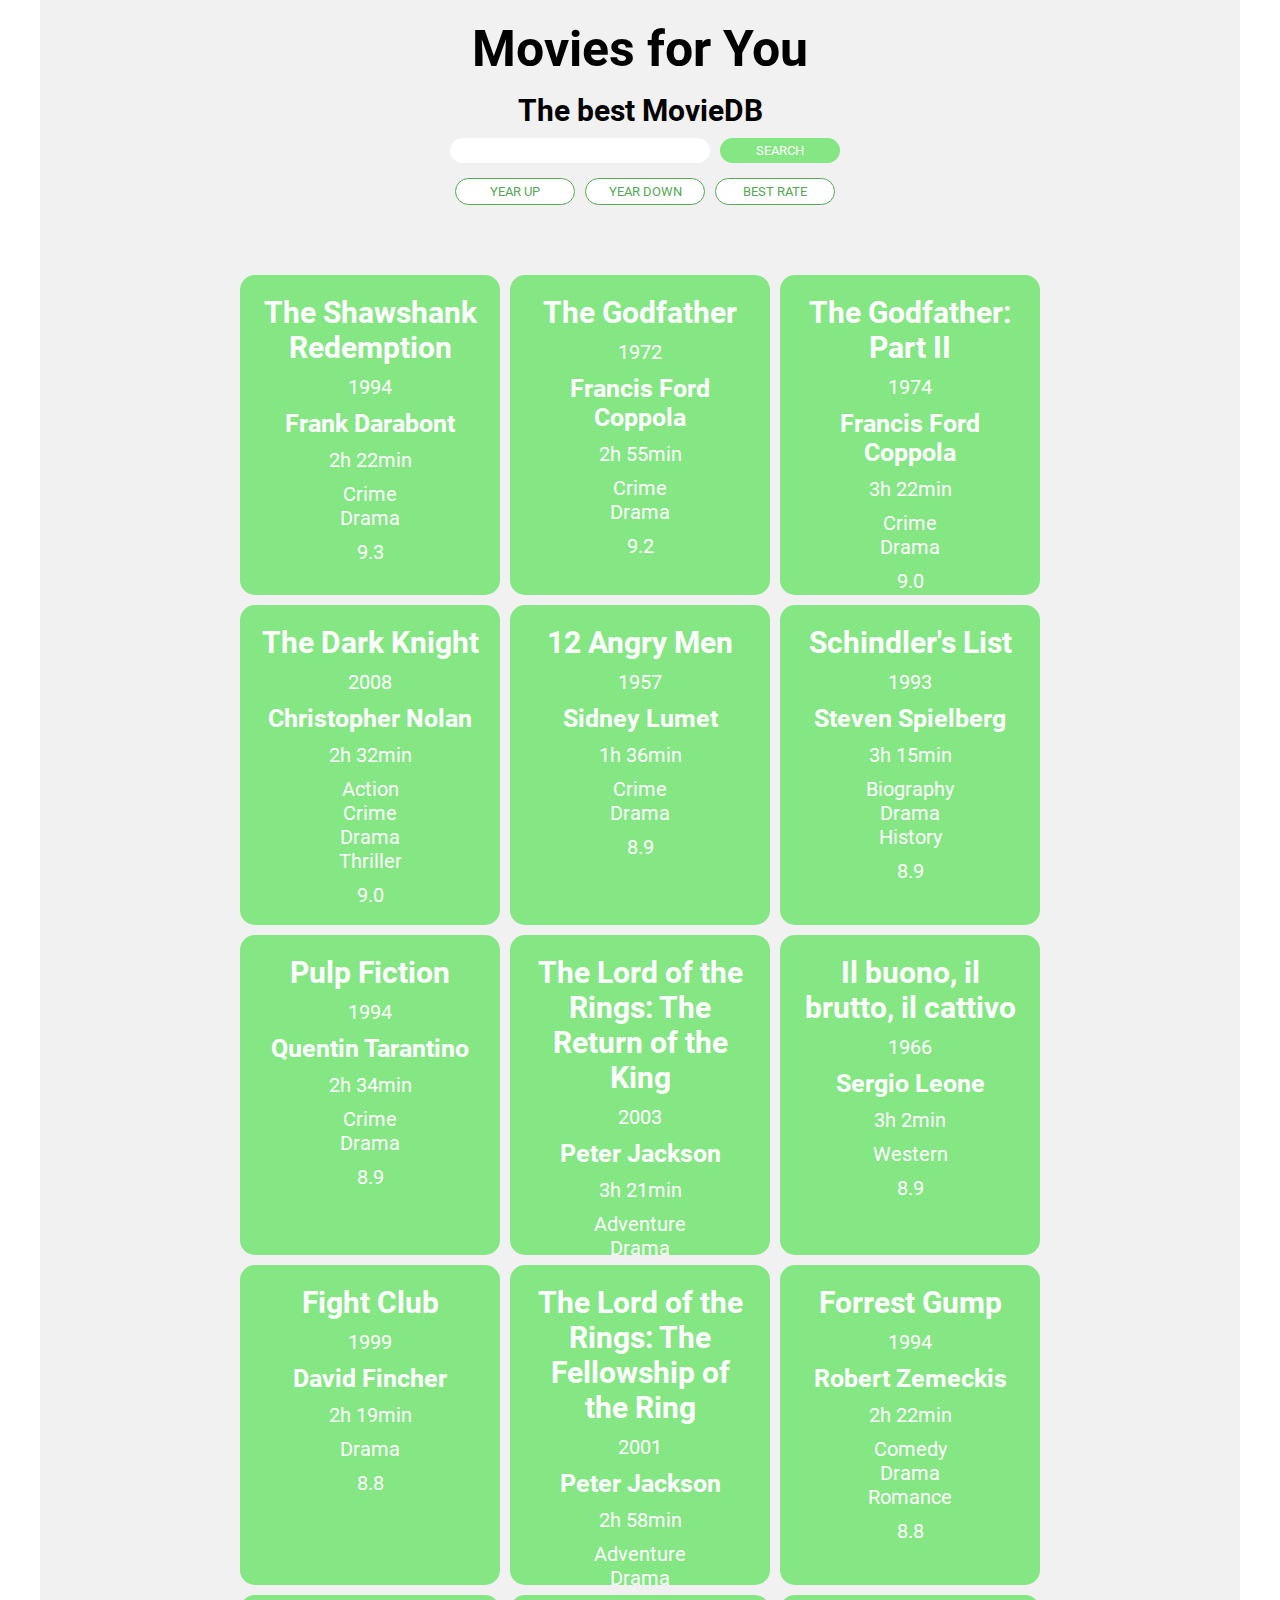
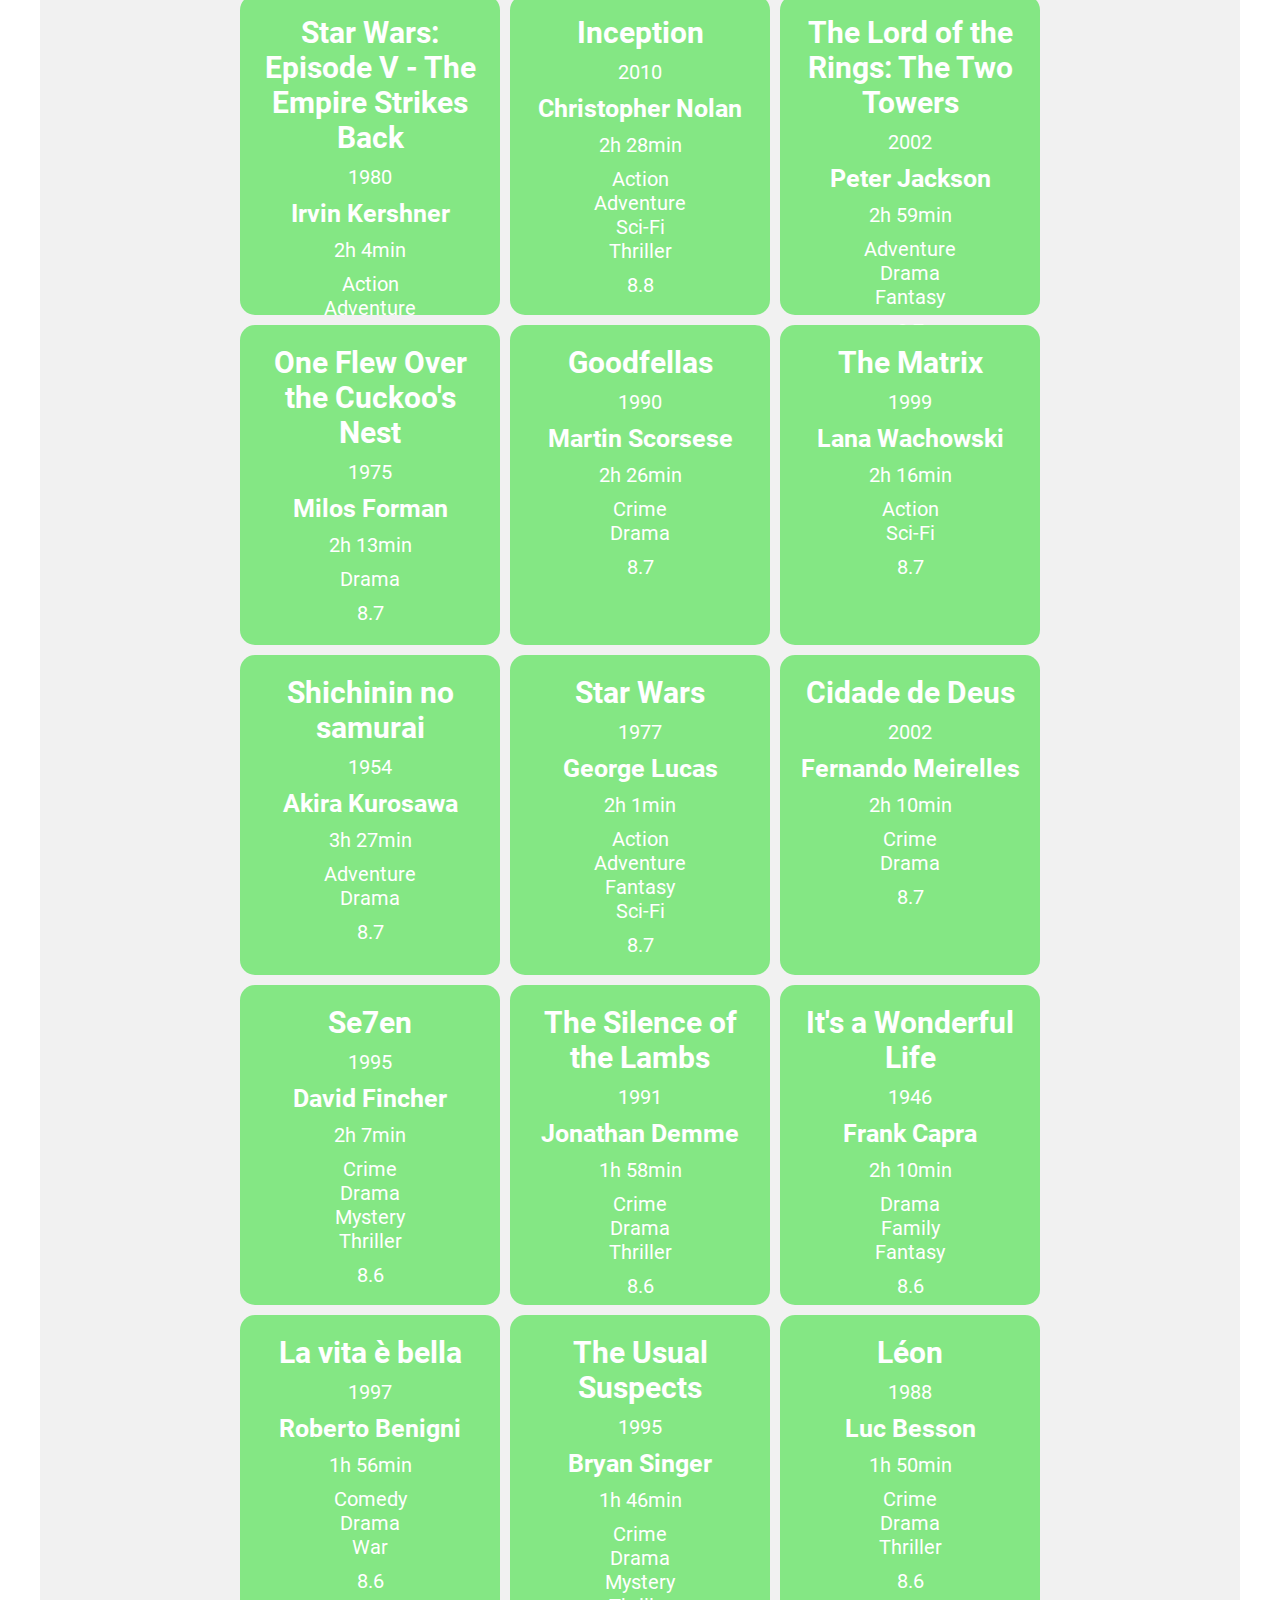
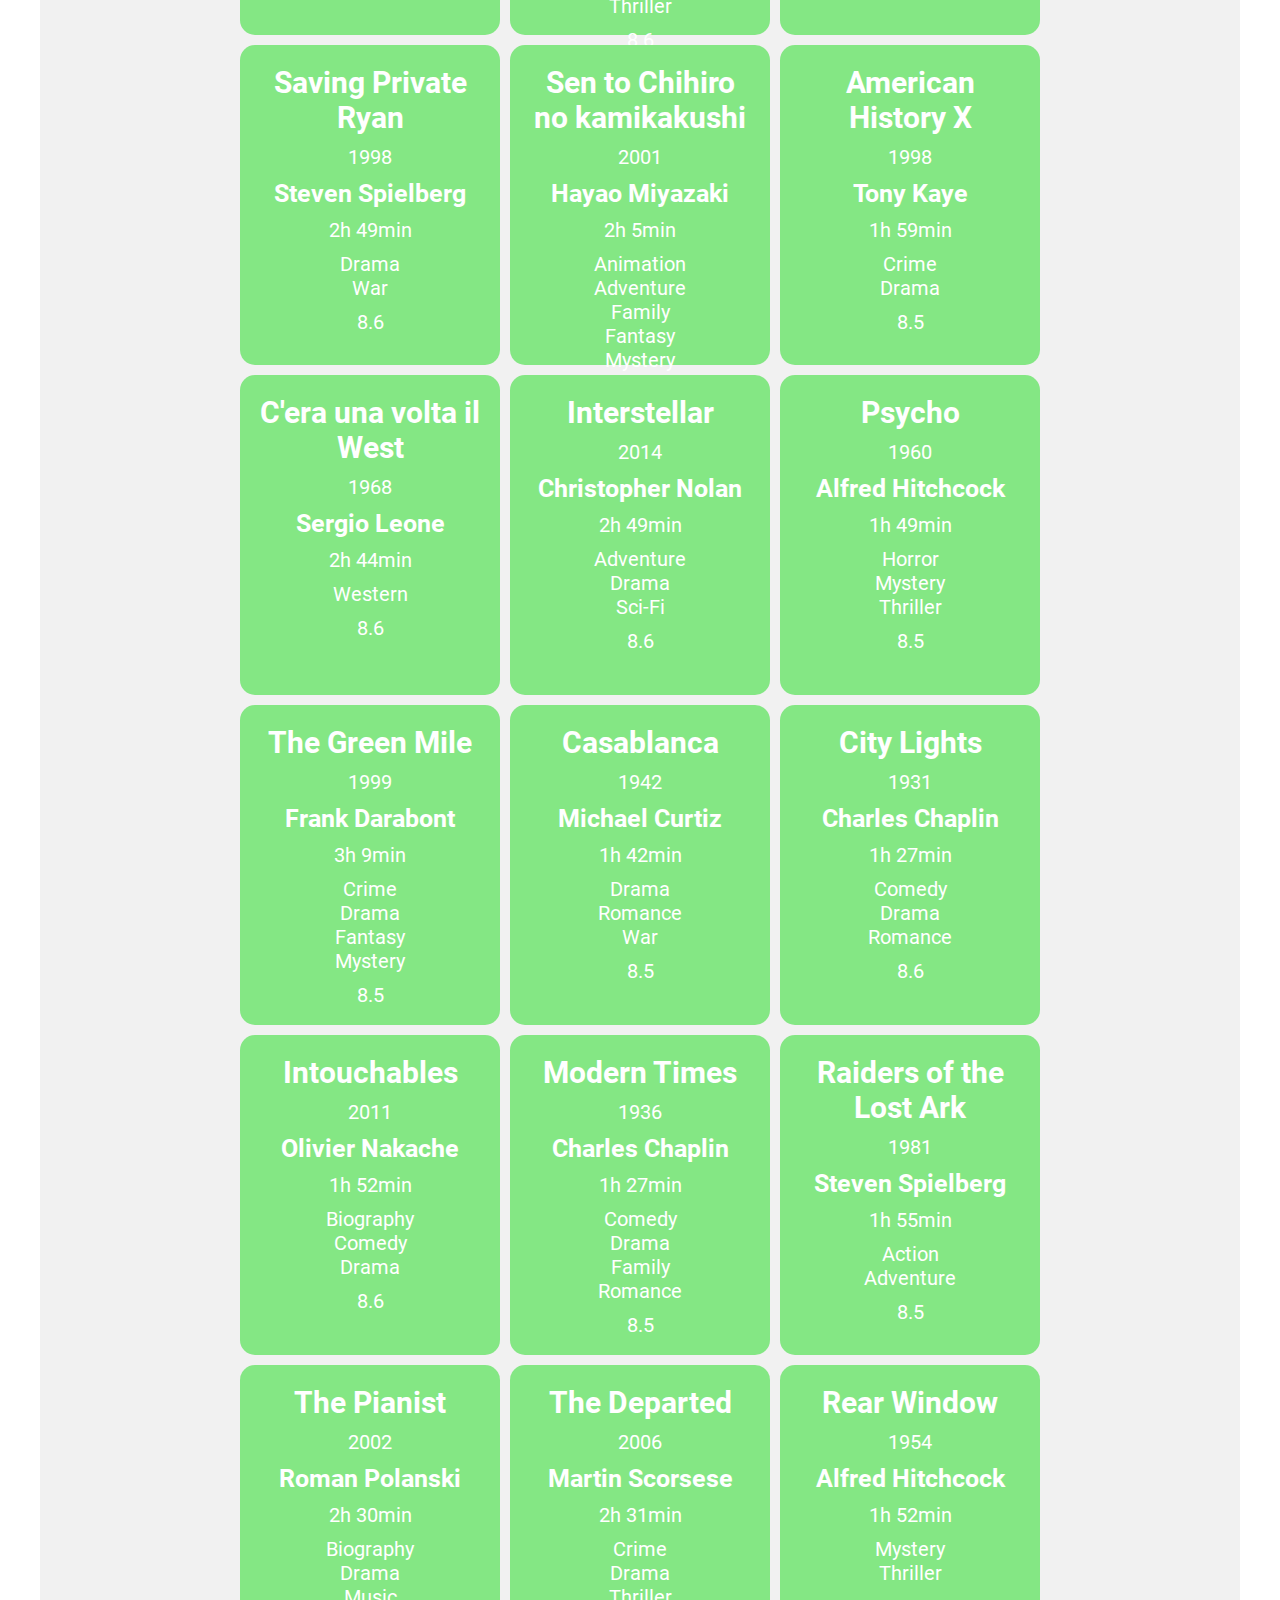
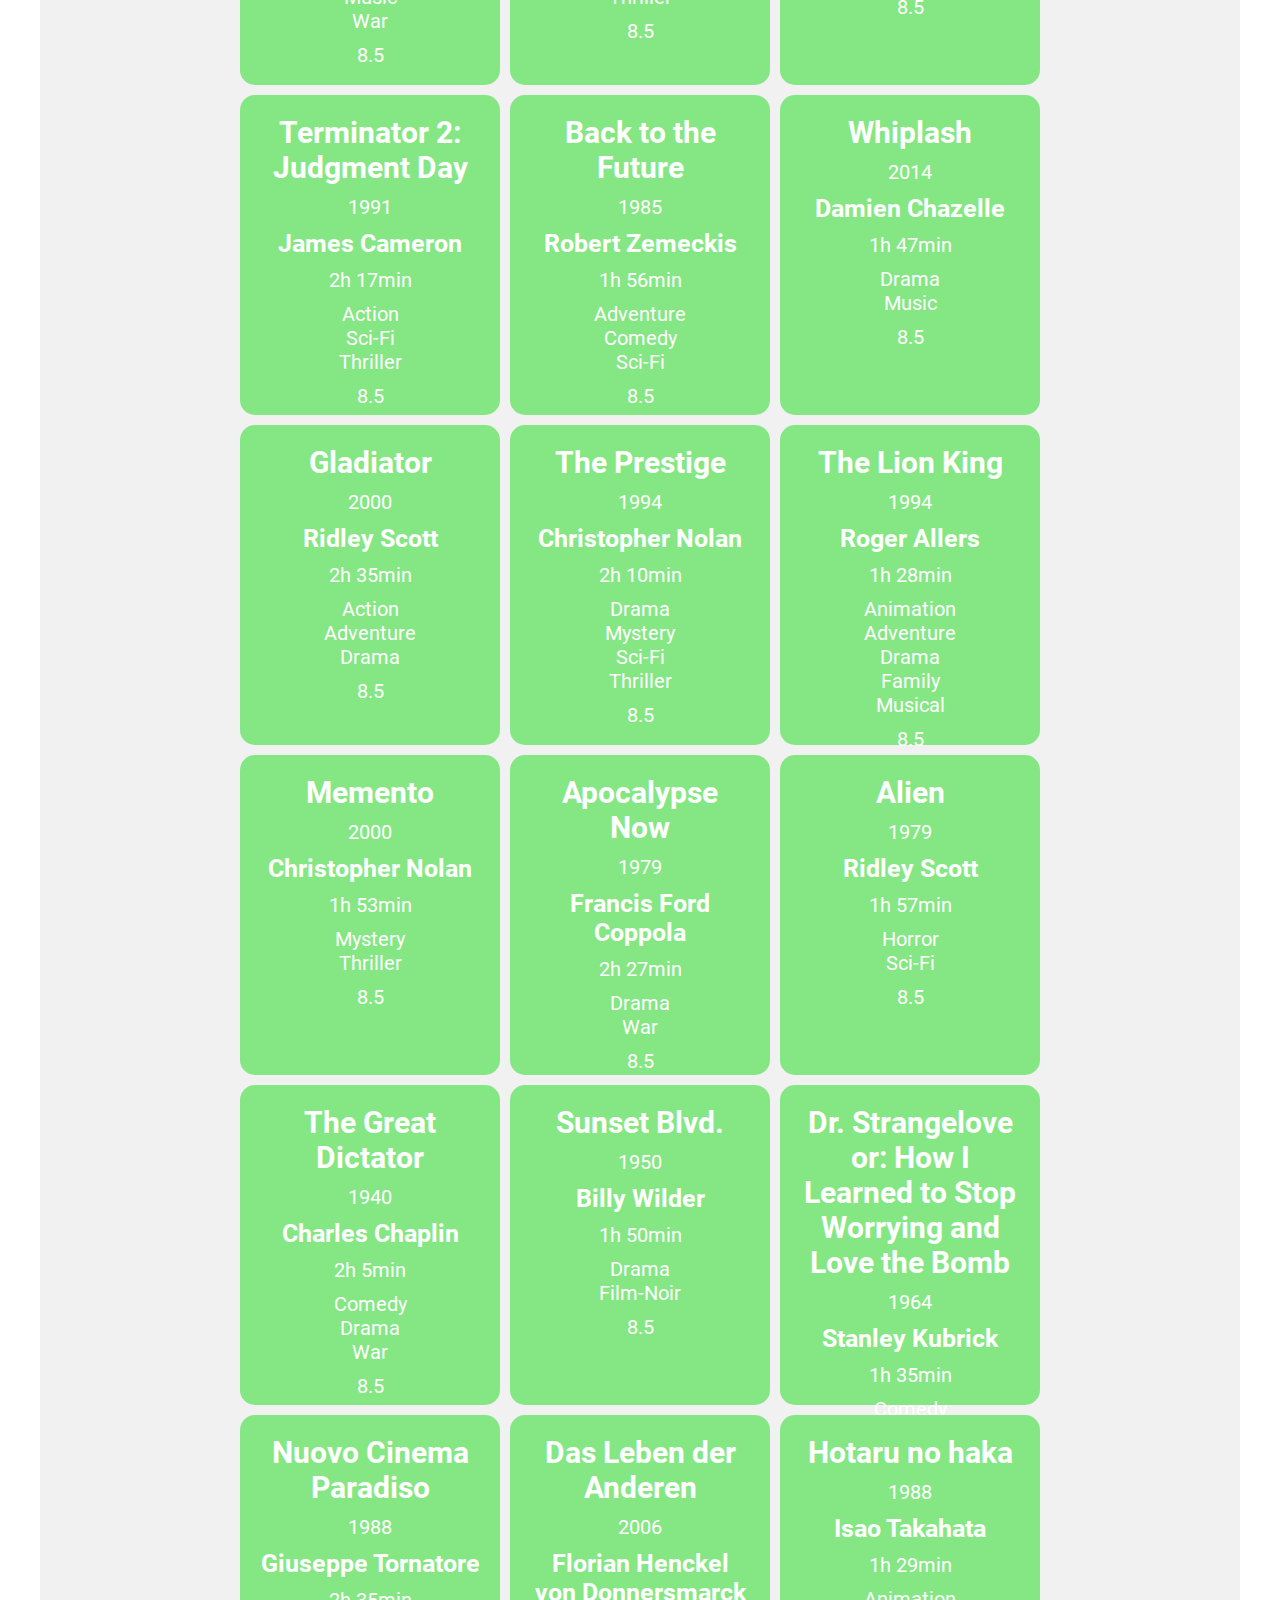
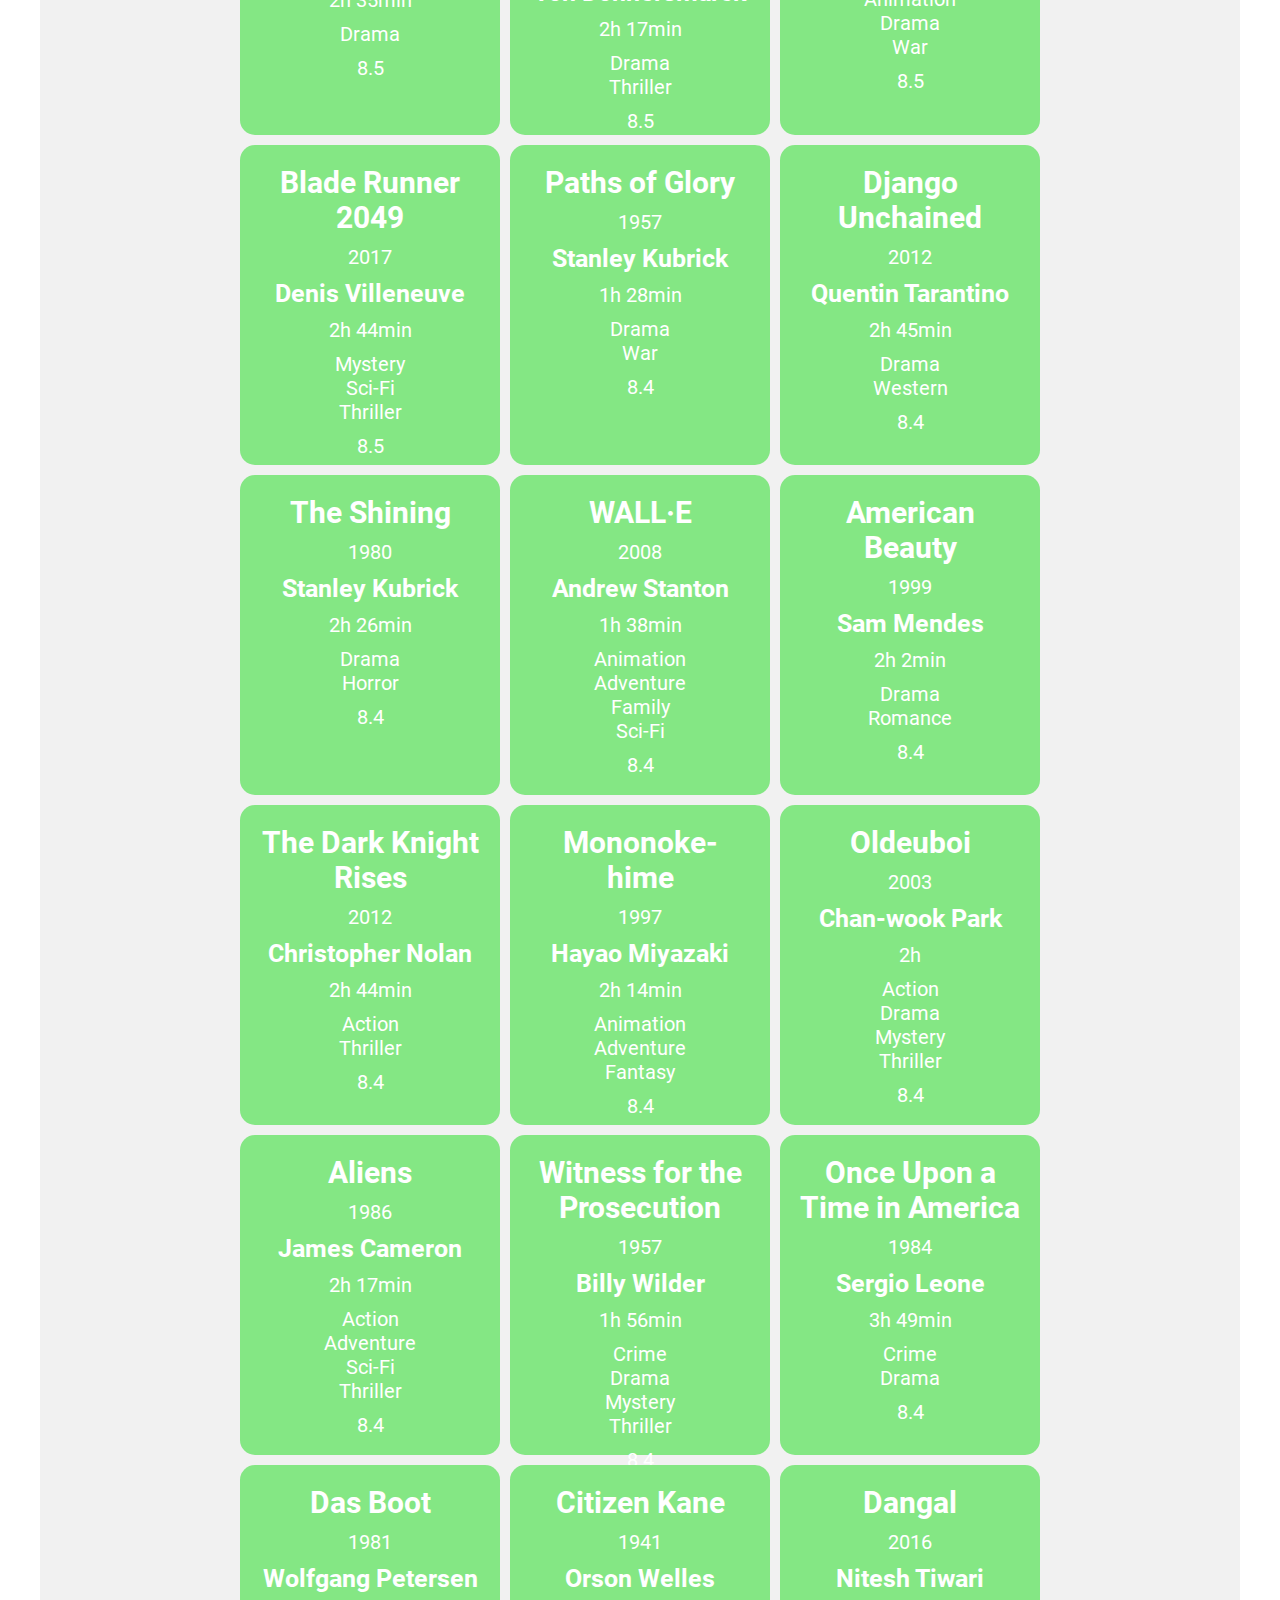
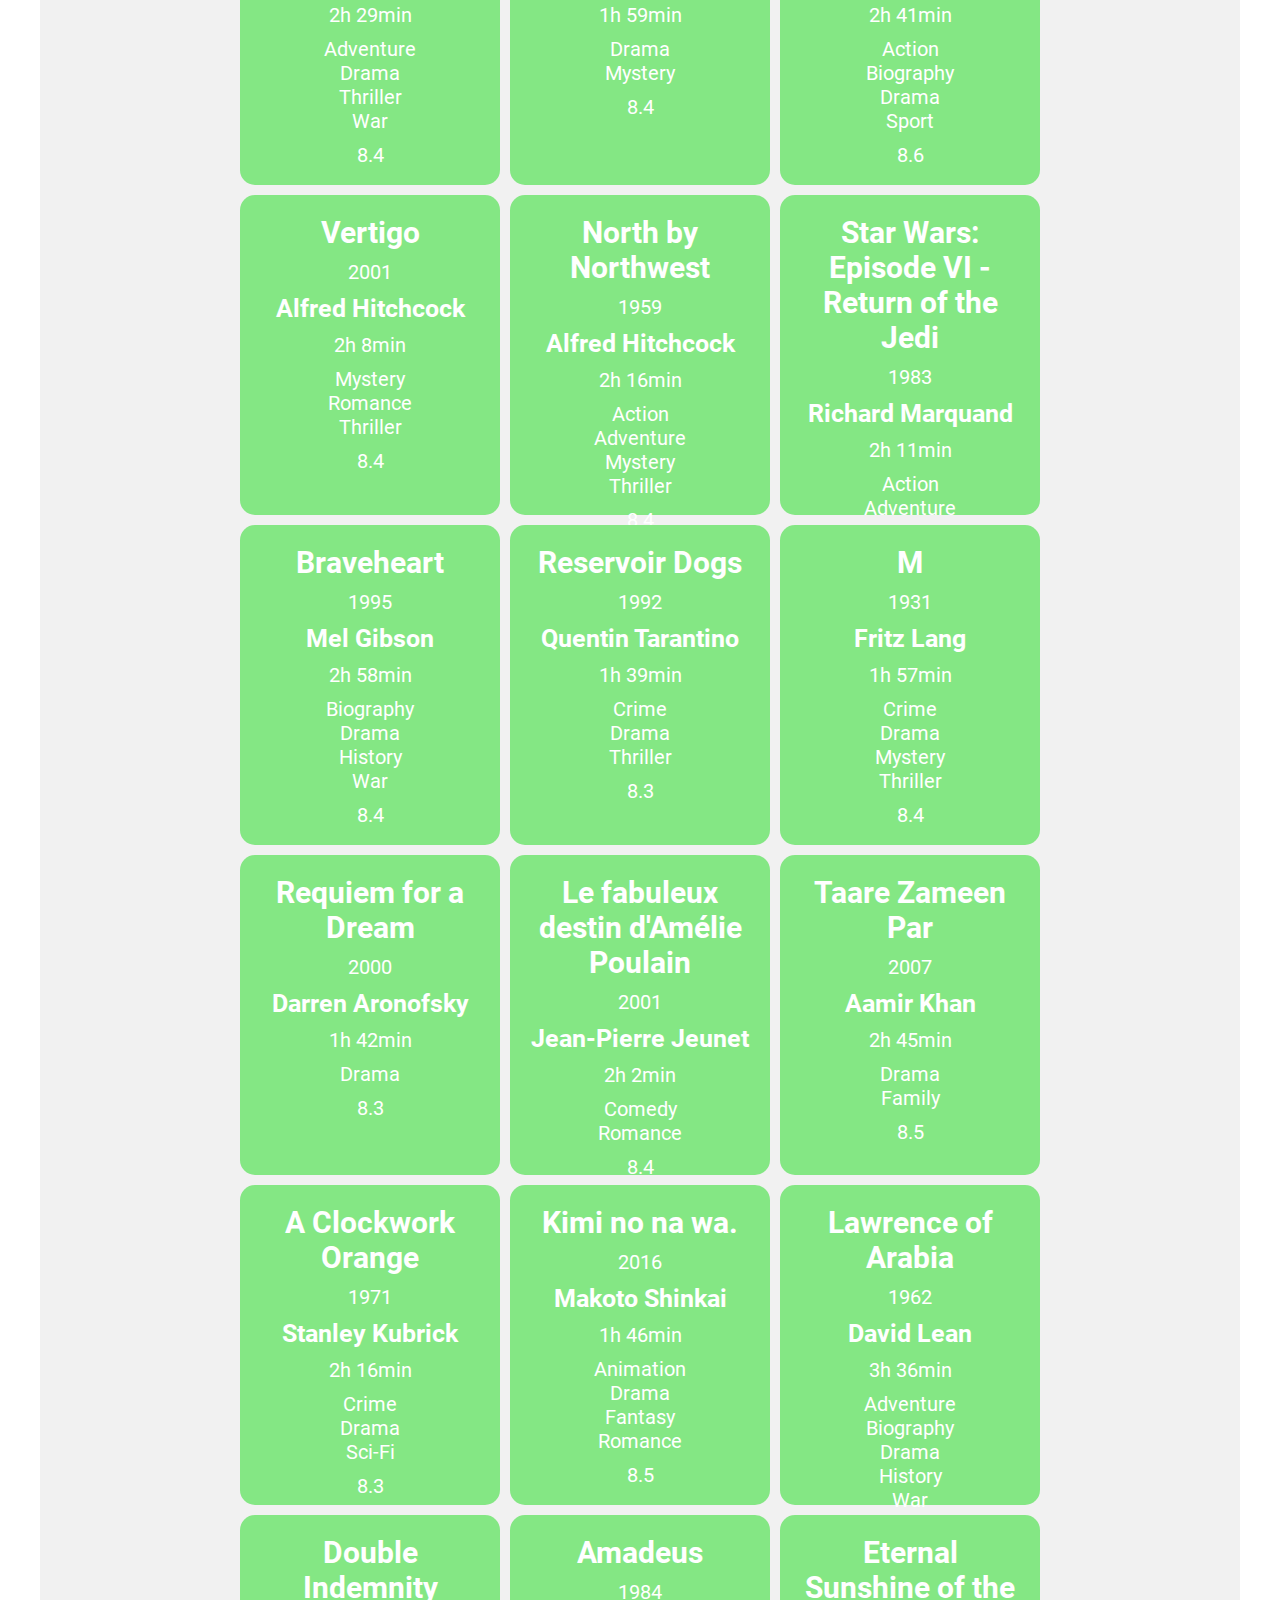
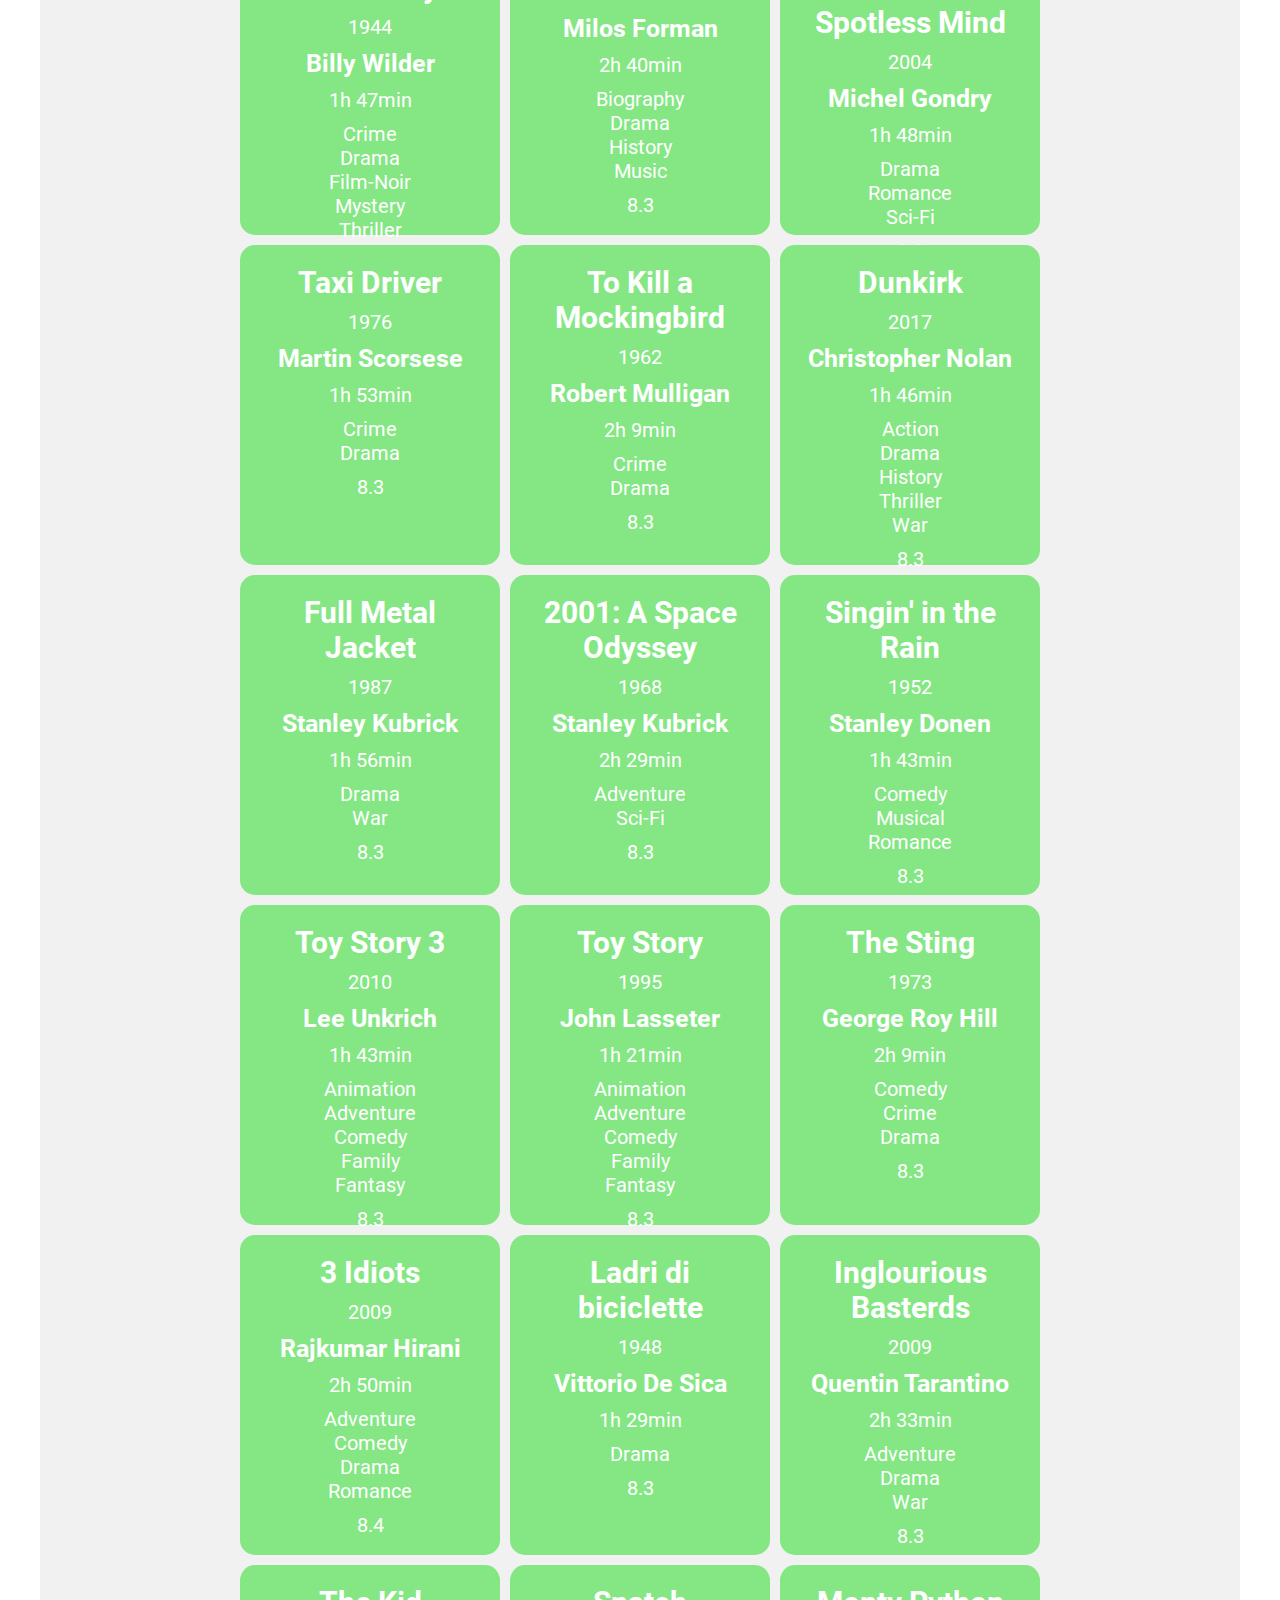
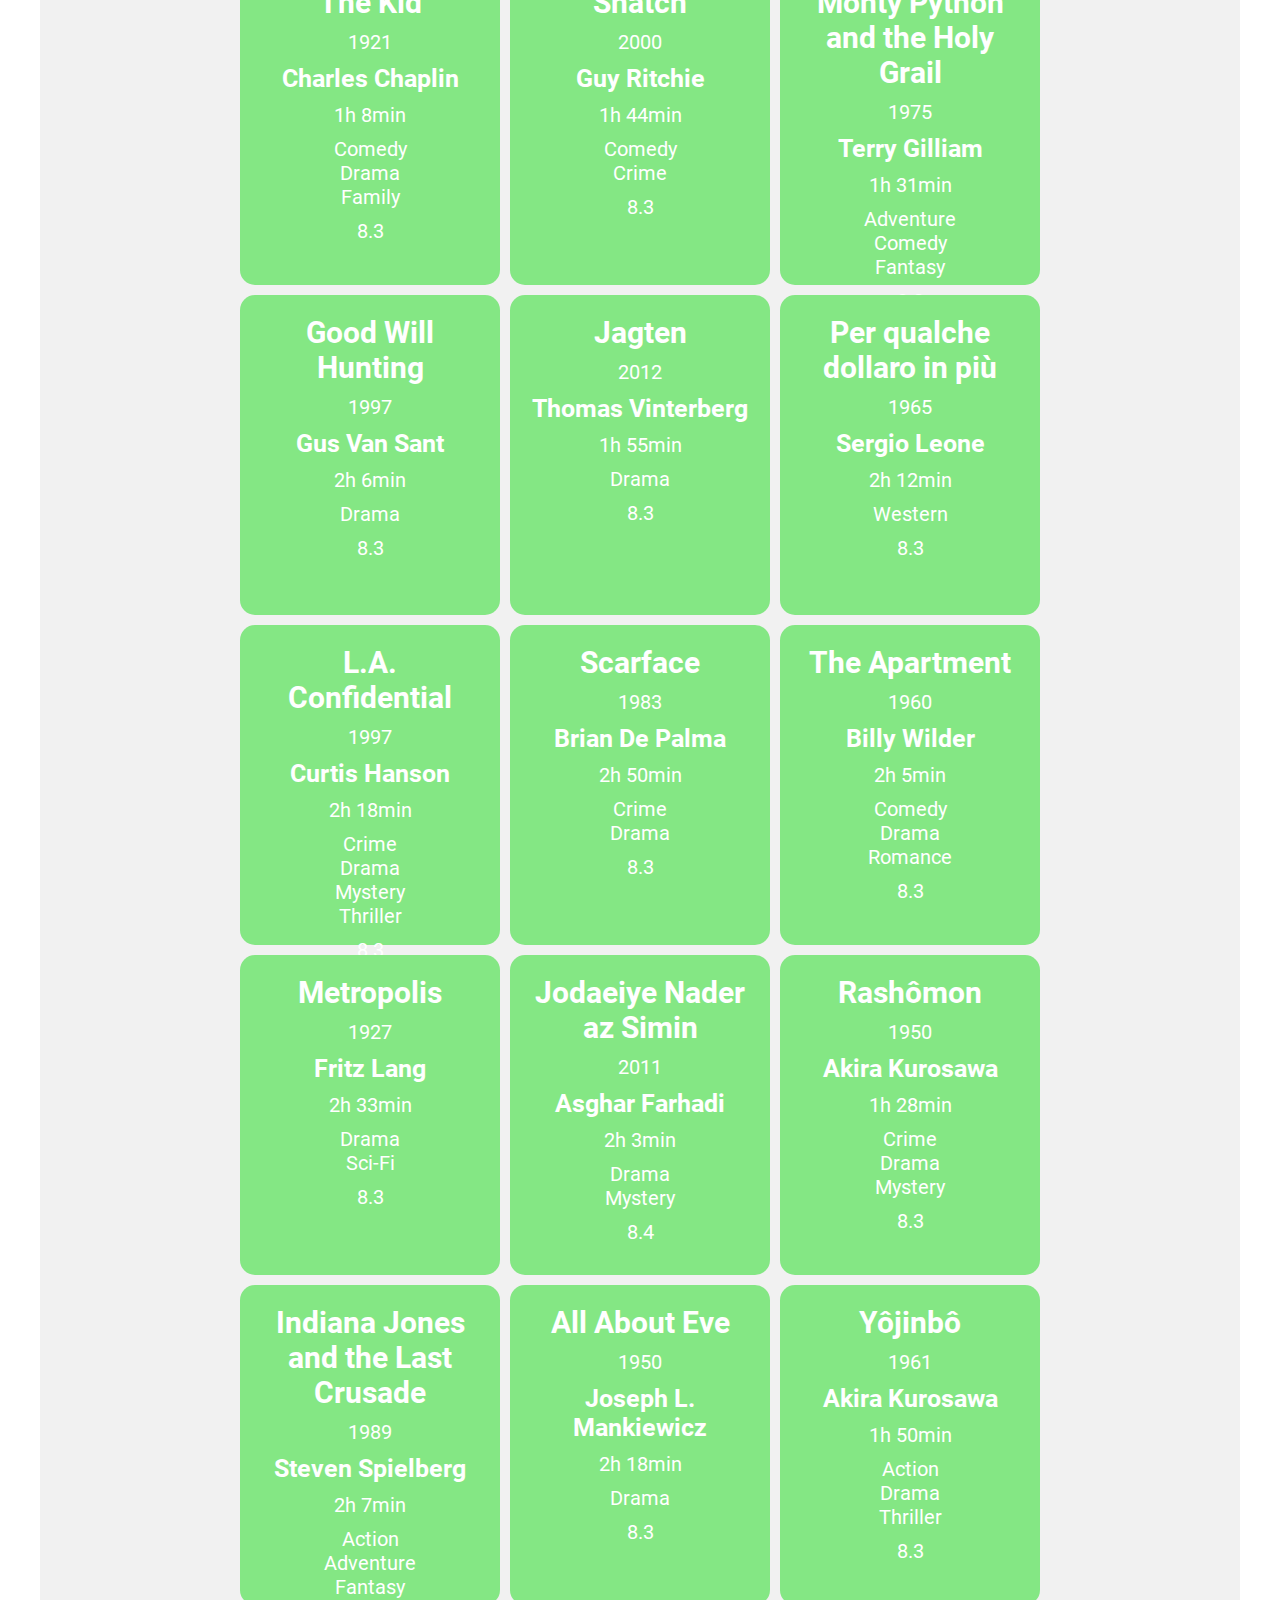
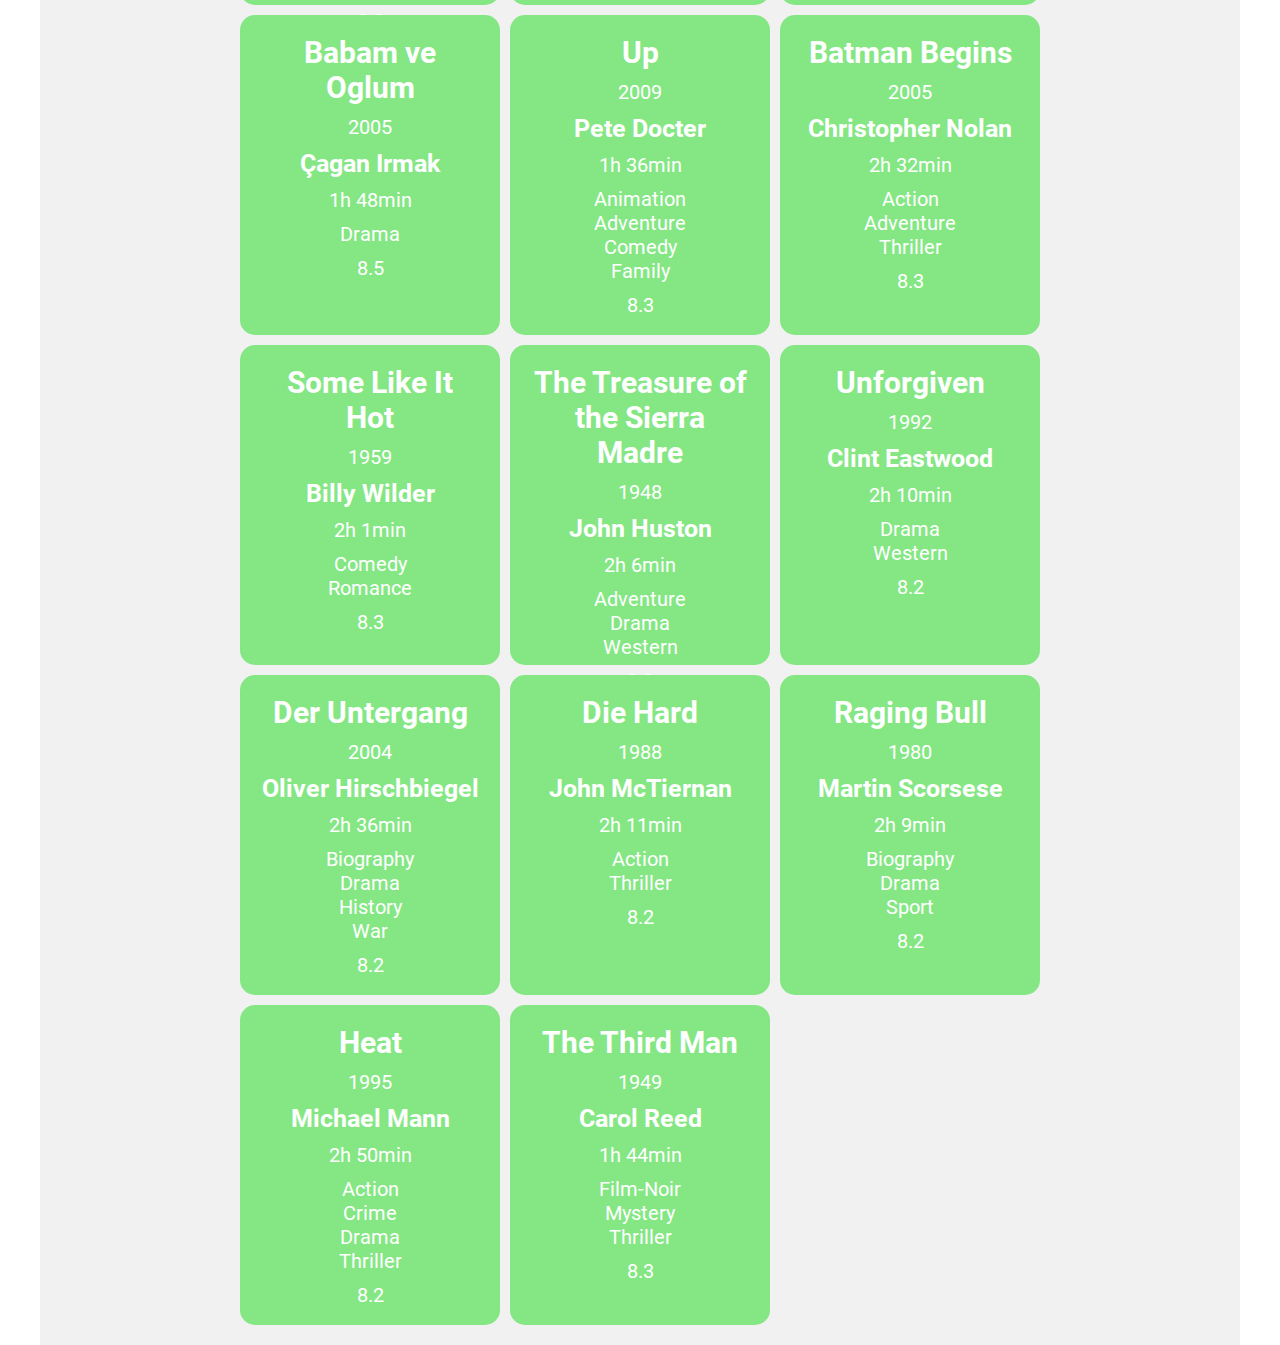
==== index.html @ 8c1fea6c "first push" ====
<!DOCTYPE html>
<html lang="en">
  <head>
    <meta charset="UTF-8" />
    <meta name="viewport" content="width=device-width, initial-scale=1.0" />
    <title>SuperCode Project "Movies for you"</title>
    <link rel="stylesheet" href="./assets/css/style.css" />
  </head>
  <body>
    <section class="wrapper">
      <header>
        <h1>Movies for You</h1>
        <h2>The best MovieDB</h2>

        <form onsubmit="search(event)">
          <div>
            <input type="text" />
            <input type="submit" value="Search" />
          </div>
          <div>
            <input type="button" id="year-up" value="Year Up" />
            <input type="button" id="year-down" value="Year Down" />
            <input type="button" id="best-rate" value="Best Rate" />
          </div>
        </form>
        <p></p>
      </header>
      <main>
        <article class="movie-container">
          <!-- <div></div>
          <div></div>
          <div></div>
          <div></div>
          <div></div>
          <div></div> -->
        </article>
      </main>
    </section>
    <script src="./assets/js/movies.js"></script>
    <script src="./assets/js/main.js"></script>
  </body>
</html>
---- assets/css/style.css ----
@font-face {
  font-family: RobotoReg;
  src: url(../font/Roboto-Regular.ttf);
}

@font-face {
  font-family: RobotoBold;
  src: url(../font/Roboto-Bold.ttf);
}

* {
  margin: 0;
  padding: 0;
  box-sizing: border-box;
}

html {
  font-size: 62.5%;
}

.wrapper {
  max-width: 1200px;
  width: 100vw;
  margin: 0 auto;
  background-color: rgb(241, 241, 241);
}

header {
  display: flex;
  flex-direction: column;
  justify-content: center;
  align-items: center;
}

img {
  max-width: 100%;
}

h1 {
  font-size: clamp(3rem, 4vw, 5rem);
  margin-top: 20px;
  margin-bottom: 15px;
  font-family: RobotoBold;
}

h2 {
  font-size: clamp(2.5rem, 2.5vw, 3rem);
  margin-bottom: 10px;
  font-family: RobotoBold;
}

h3 {
  font-size: clamp(2rem, 2vw, 2.5rem);
  margin-bottom: 10px;
  font-family: RobotoBold;
}

p,
a {
  font-size: clamp(2rem, 2vw, 2rem);
  margin-bottom: 10px;
  font-family: RobotoReg;
}

a {
  text-decoration: none;
}

input {
  margin-bottom: 15px;
  margin-left: 10px;
  font-family: RobotoReg;
}

/* ! Styling für Formular */
form div {
  display: flex;
  justify-content: center;
  align-items: center;
}

input[type="text"] {
  border: none;
  border-radius: 15px;
  width: 260px;
  padding: 5px 10px;
}

input[type="submit"] {
  border: none;
  background-color: rgb(132, 231, 132);
  color: white;
  text-transform: uppercase;

  border-radius: 15px;
  width: 120px;
  padding: 5px;

  cursor: pointer;
}

input[type="button"] {
  color: rgb(85, 169, 85);
  background-color: white;
  border: 1px solid rgb(85, 169, 85);
  border-radius: 15px;
  width: 120px;
  padding: 5px;
  text-transform: uppercase;
  cursor: pointer;

  margin-bottom: 40px;
}

/* ! Styling für Movie-Boxen */

main {
  display: flex;
  flex-direction: column;
  justify-content: center;
  align-items: center;
}

.movie-container {
  display: grid;
  grid-template-columns: 1fr 1fr 1fr;
  gap: 10px;

  padding: 20px;
}

.movie-container div {
  height: 320px;
  max-width: 260px;
  padding: 20px;

  background-color: rgb(132, 231, 132);
  color: white;
  border-radius: 15px;

  text-align: center;
}
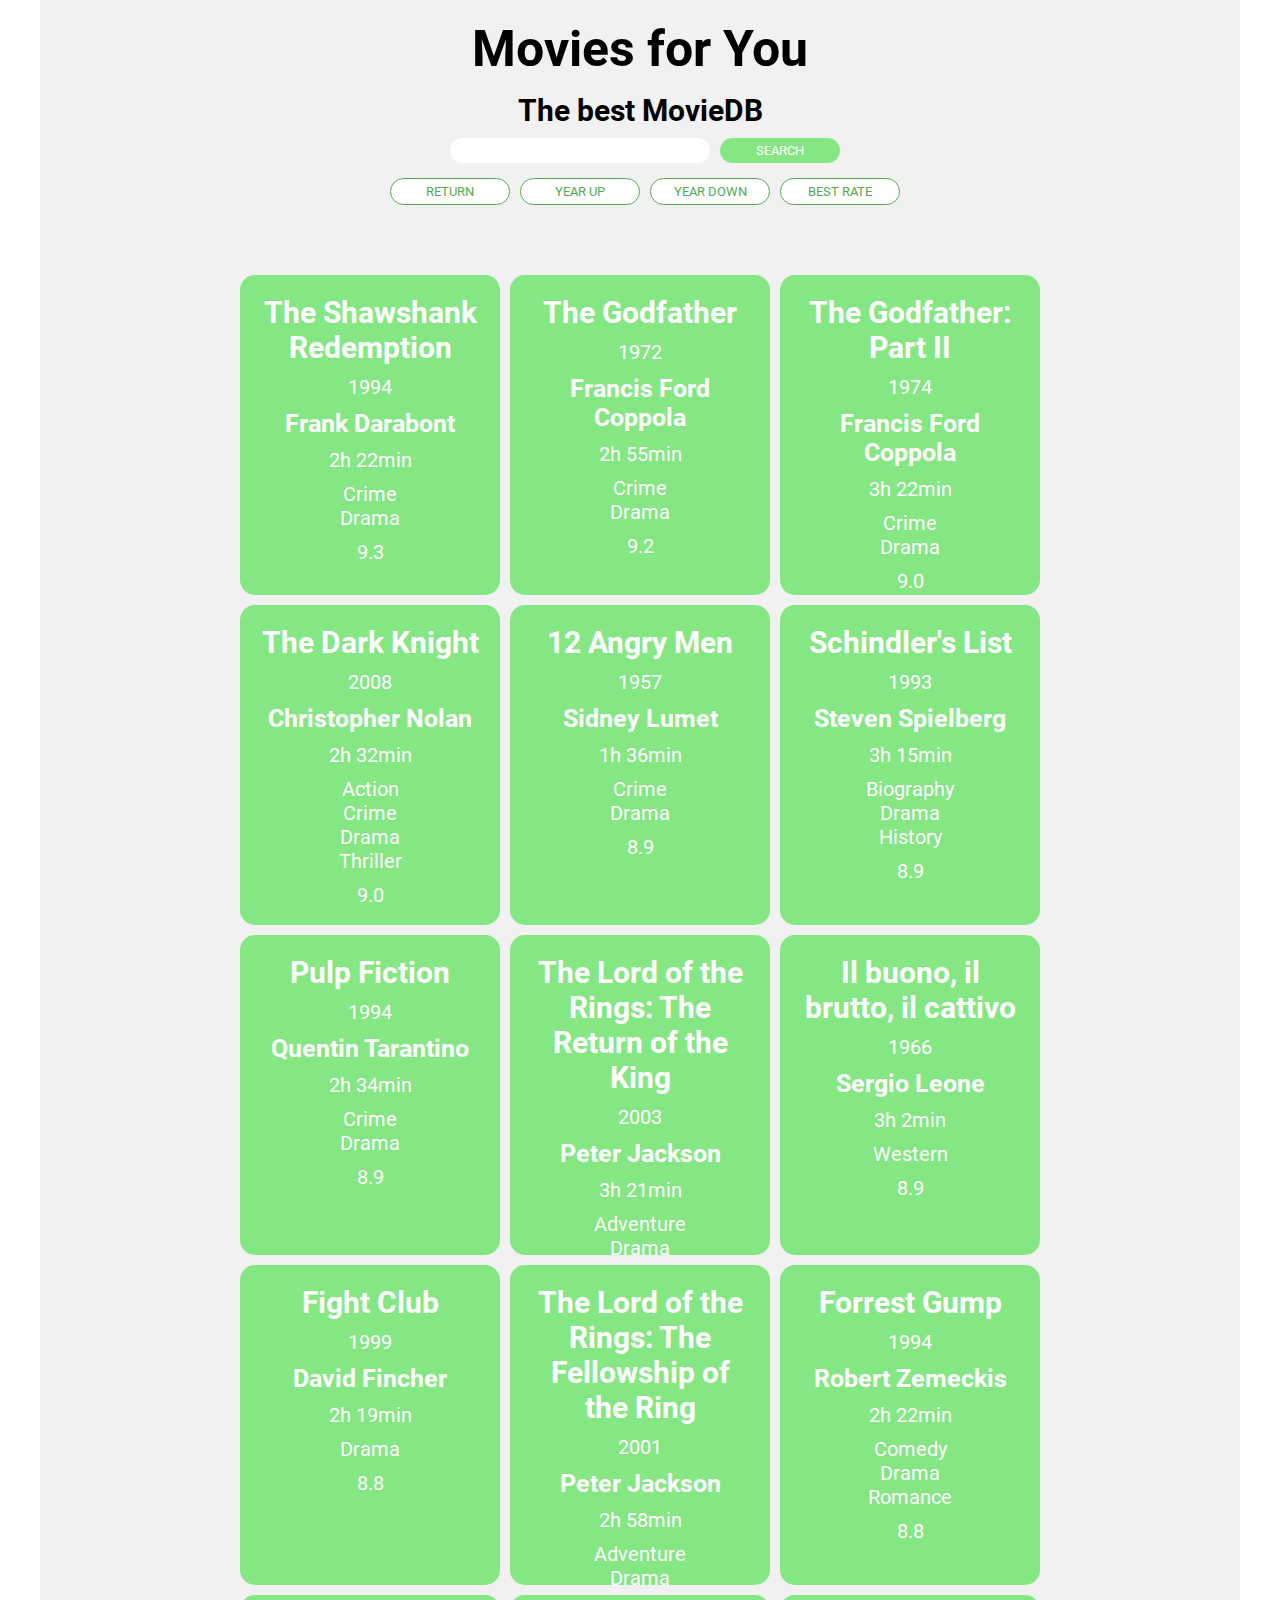
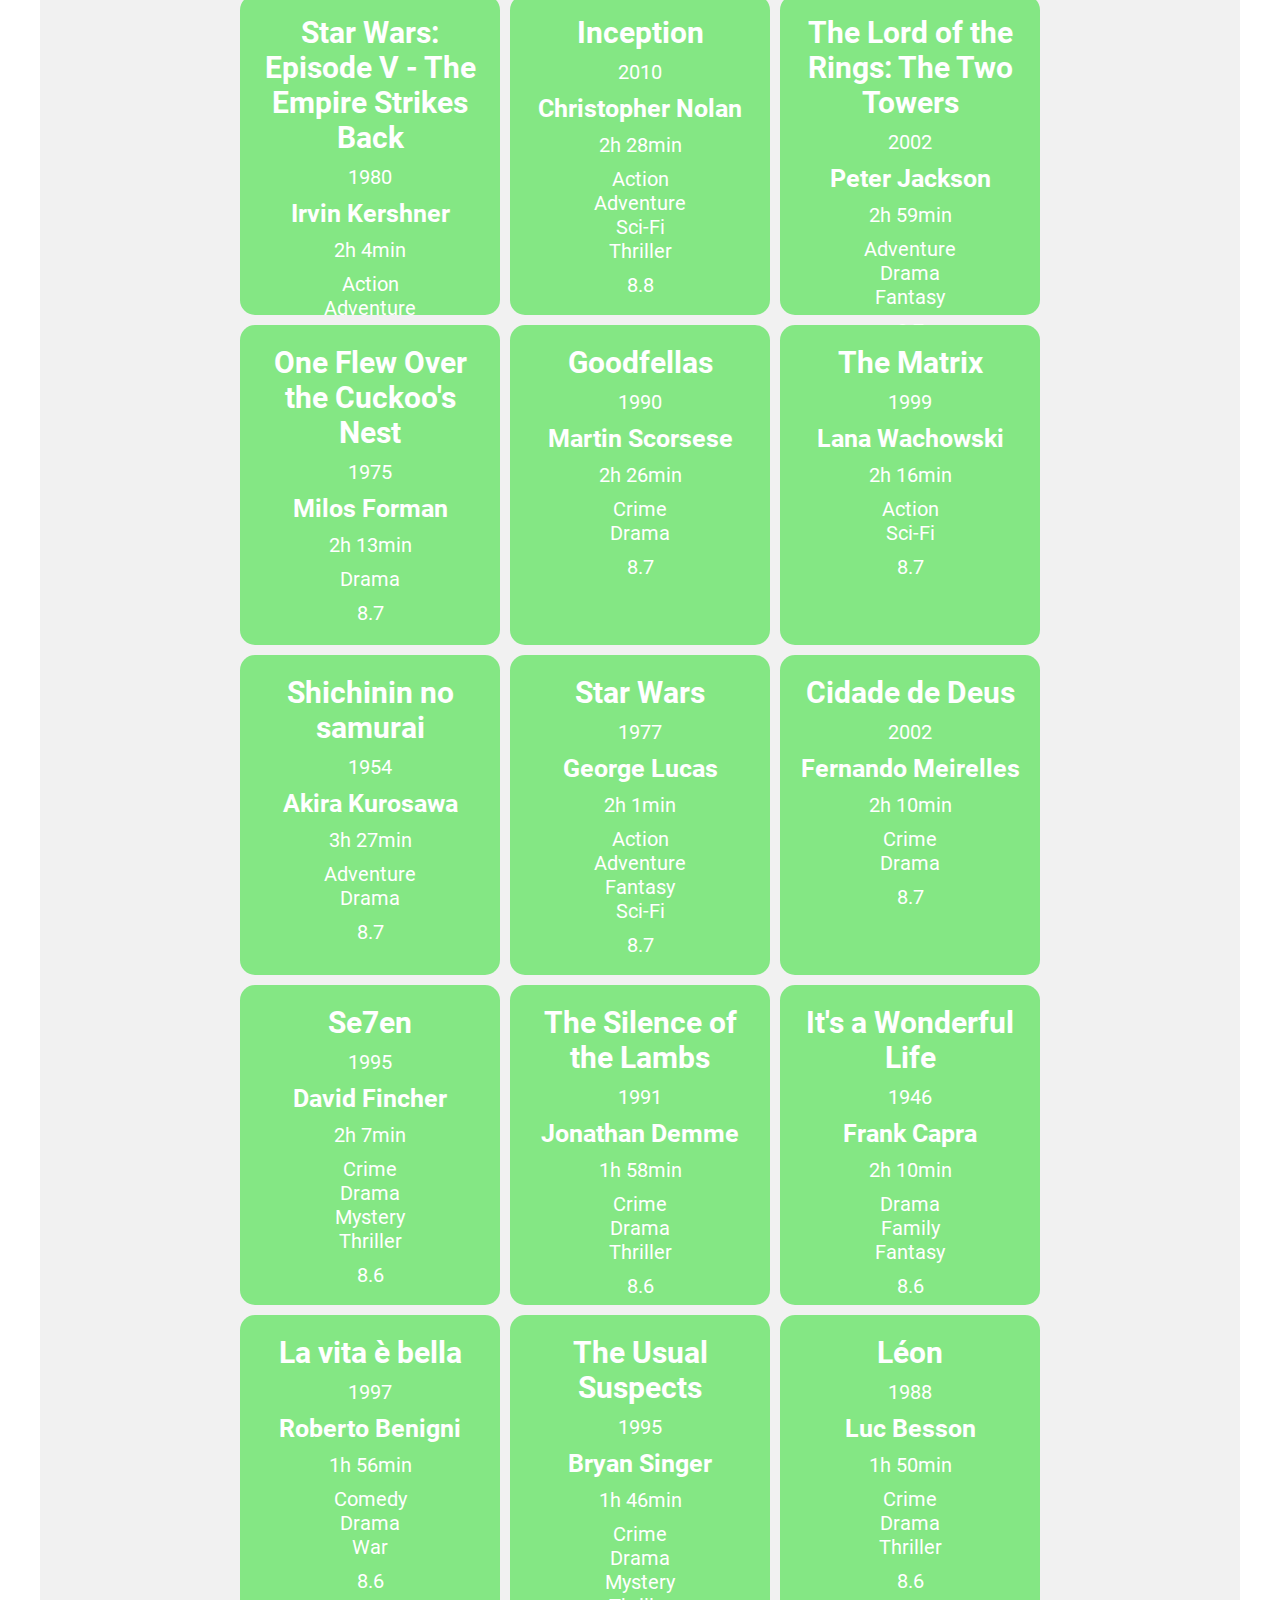
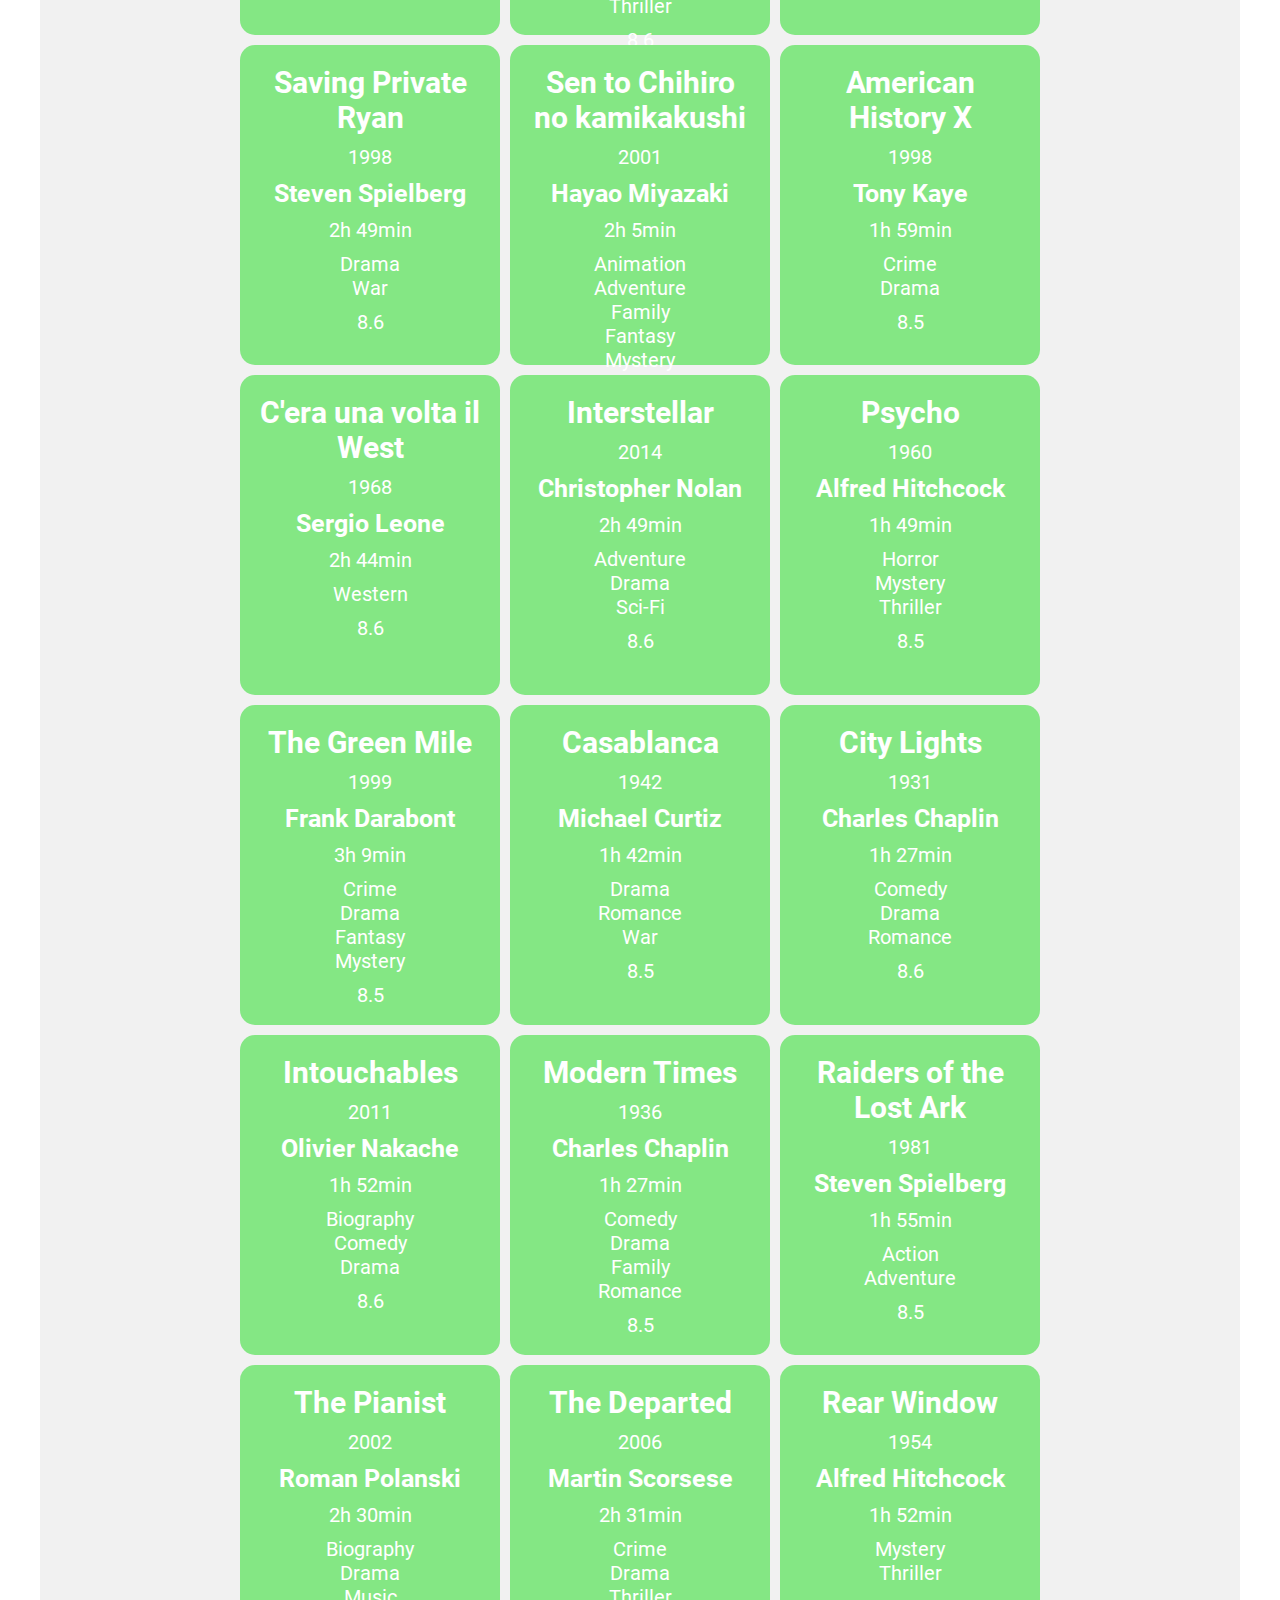
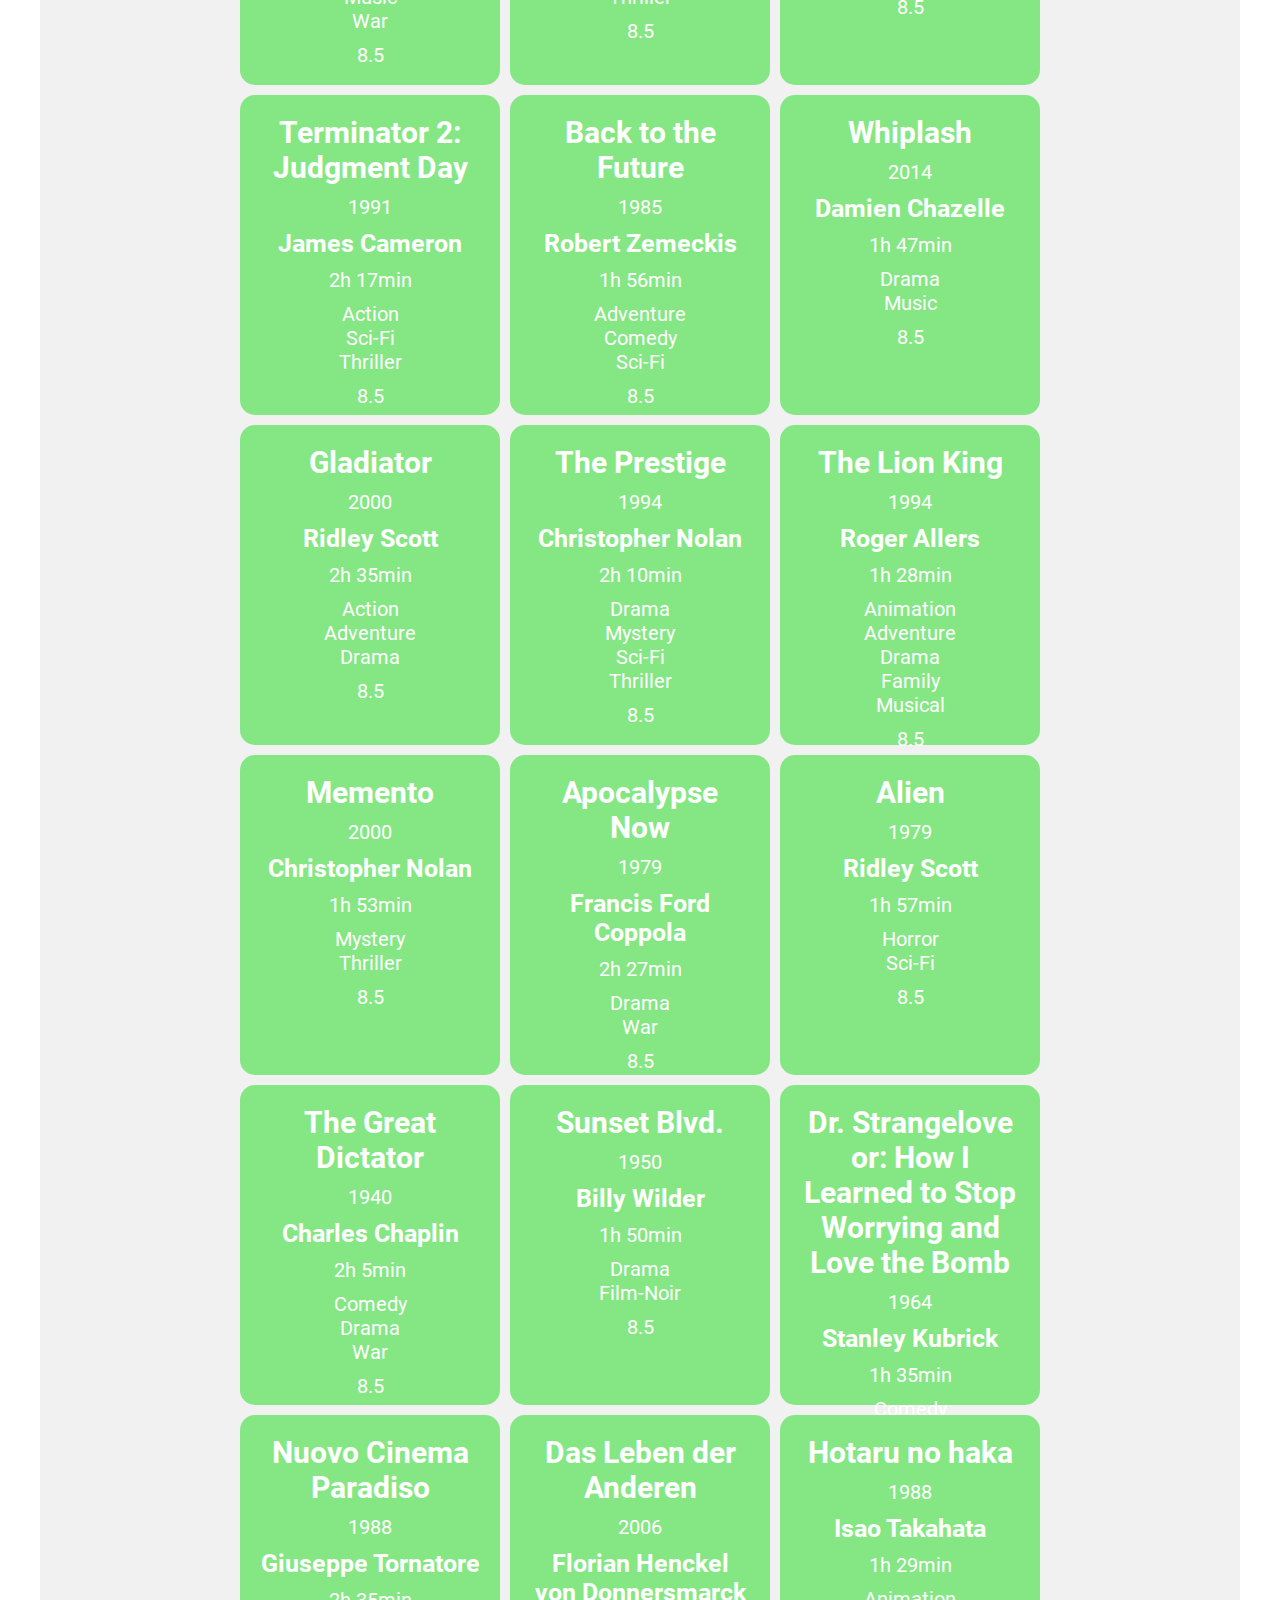
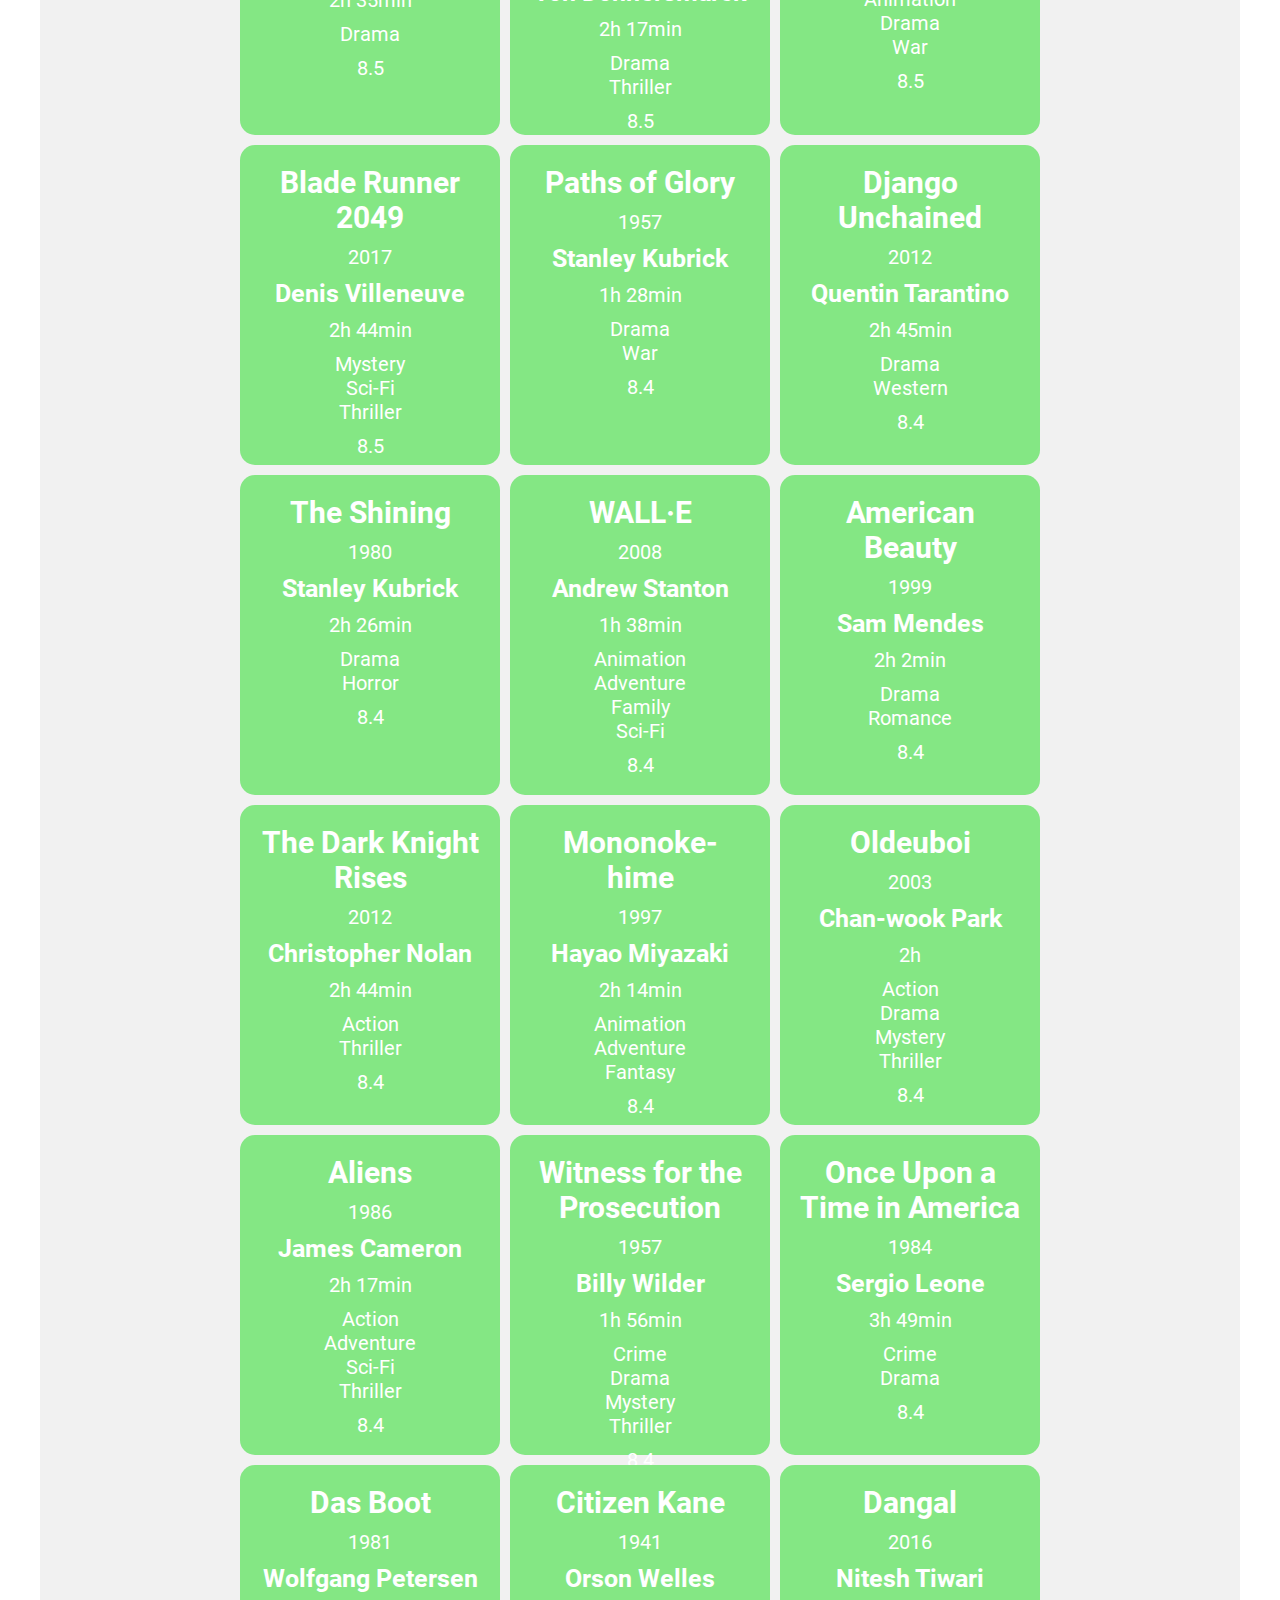
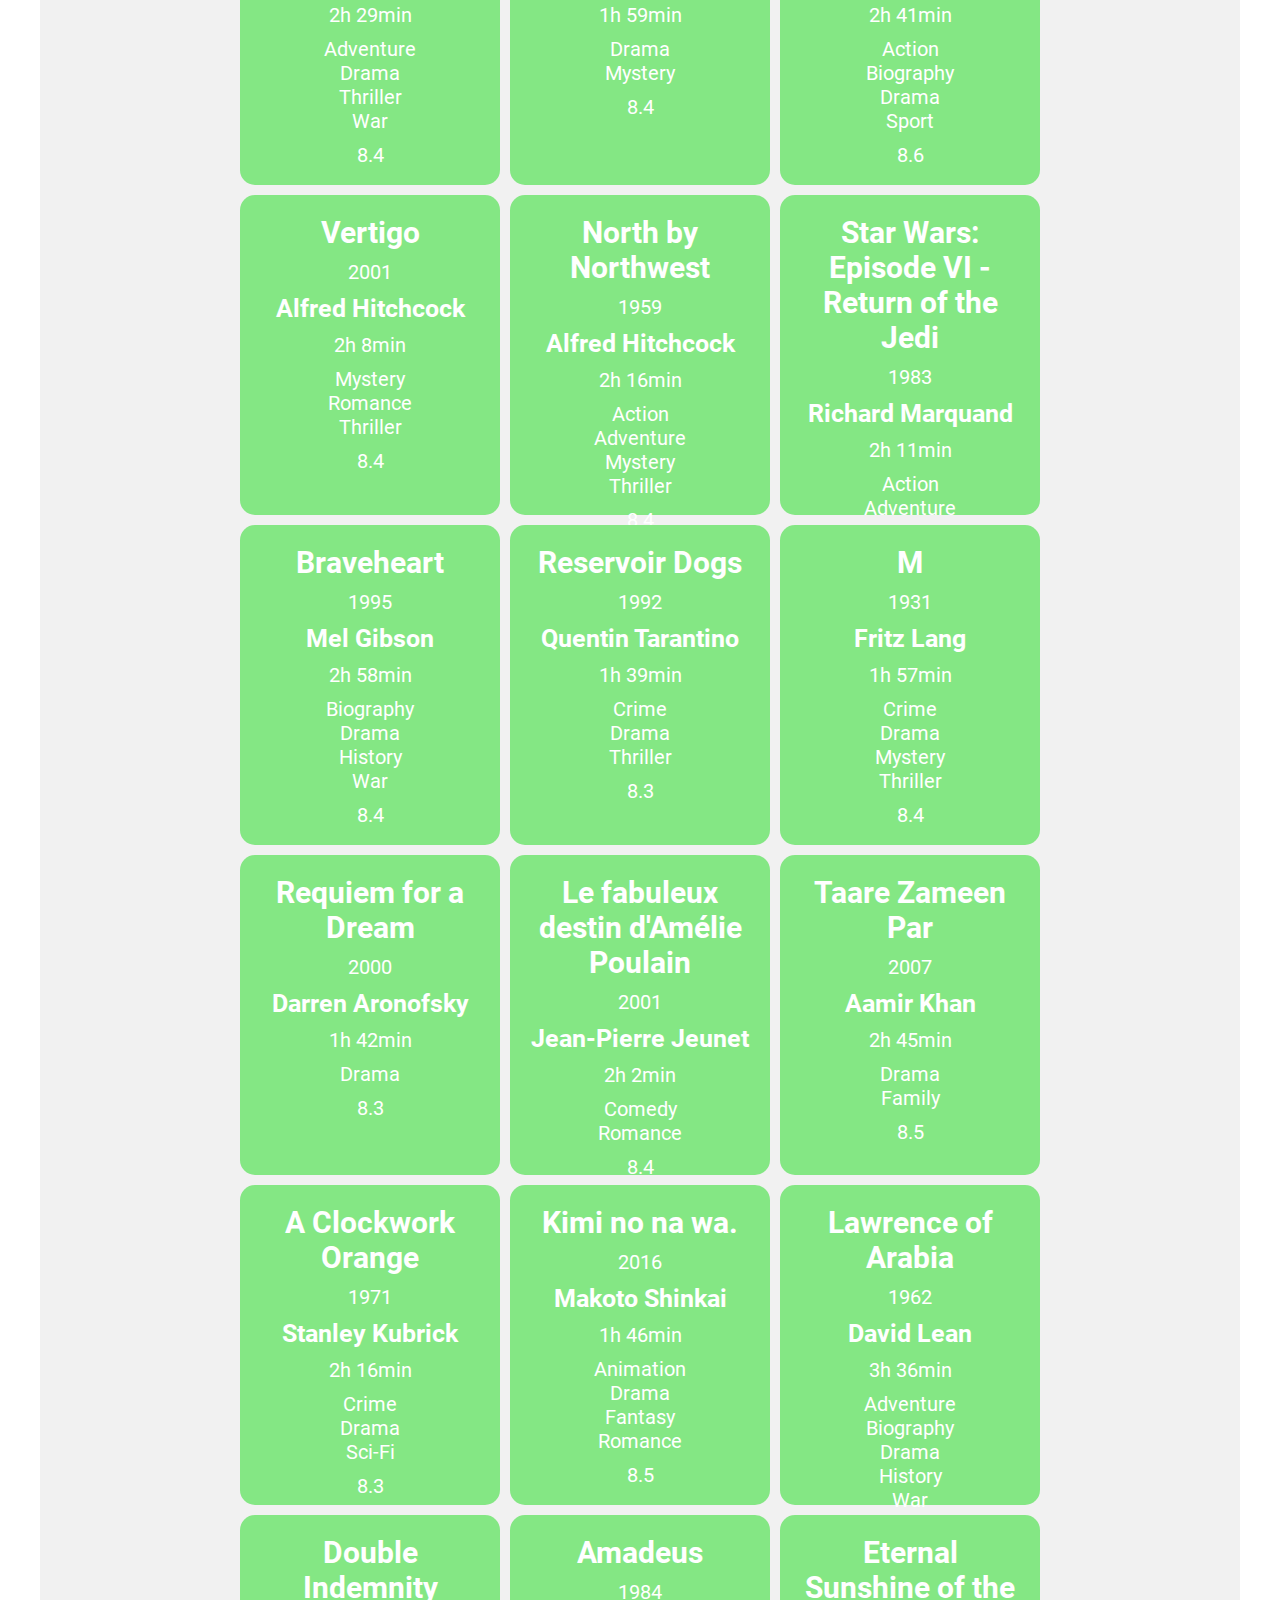
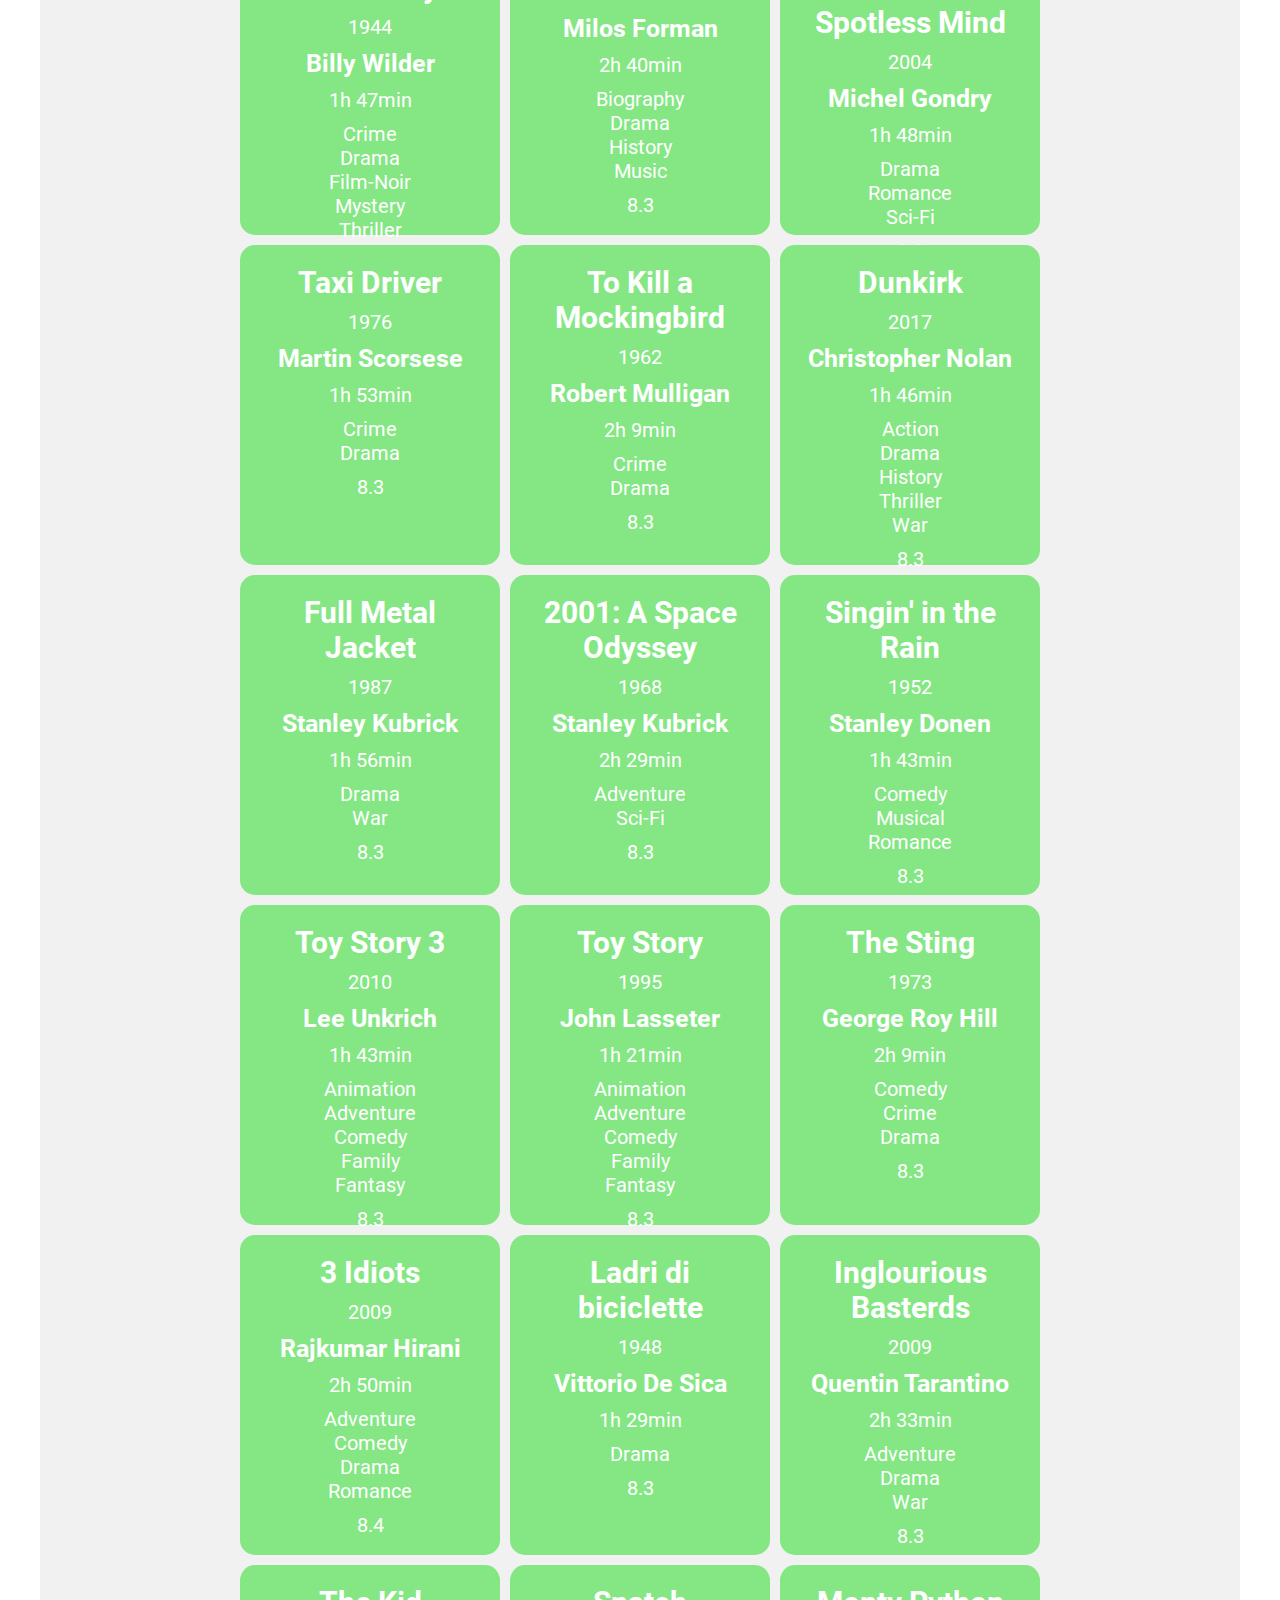
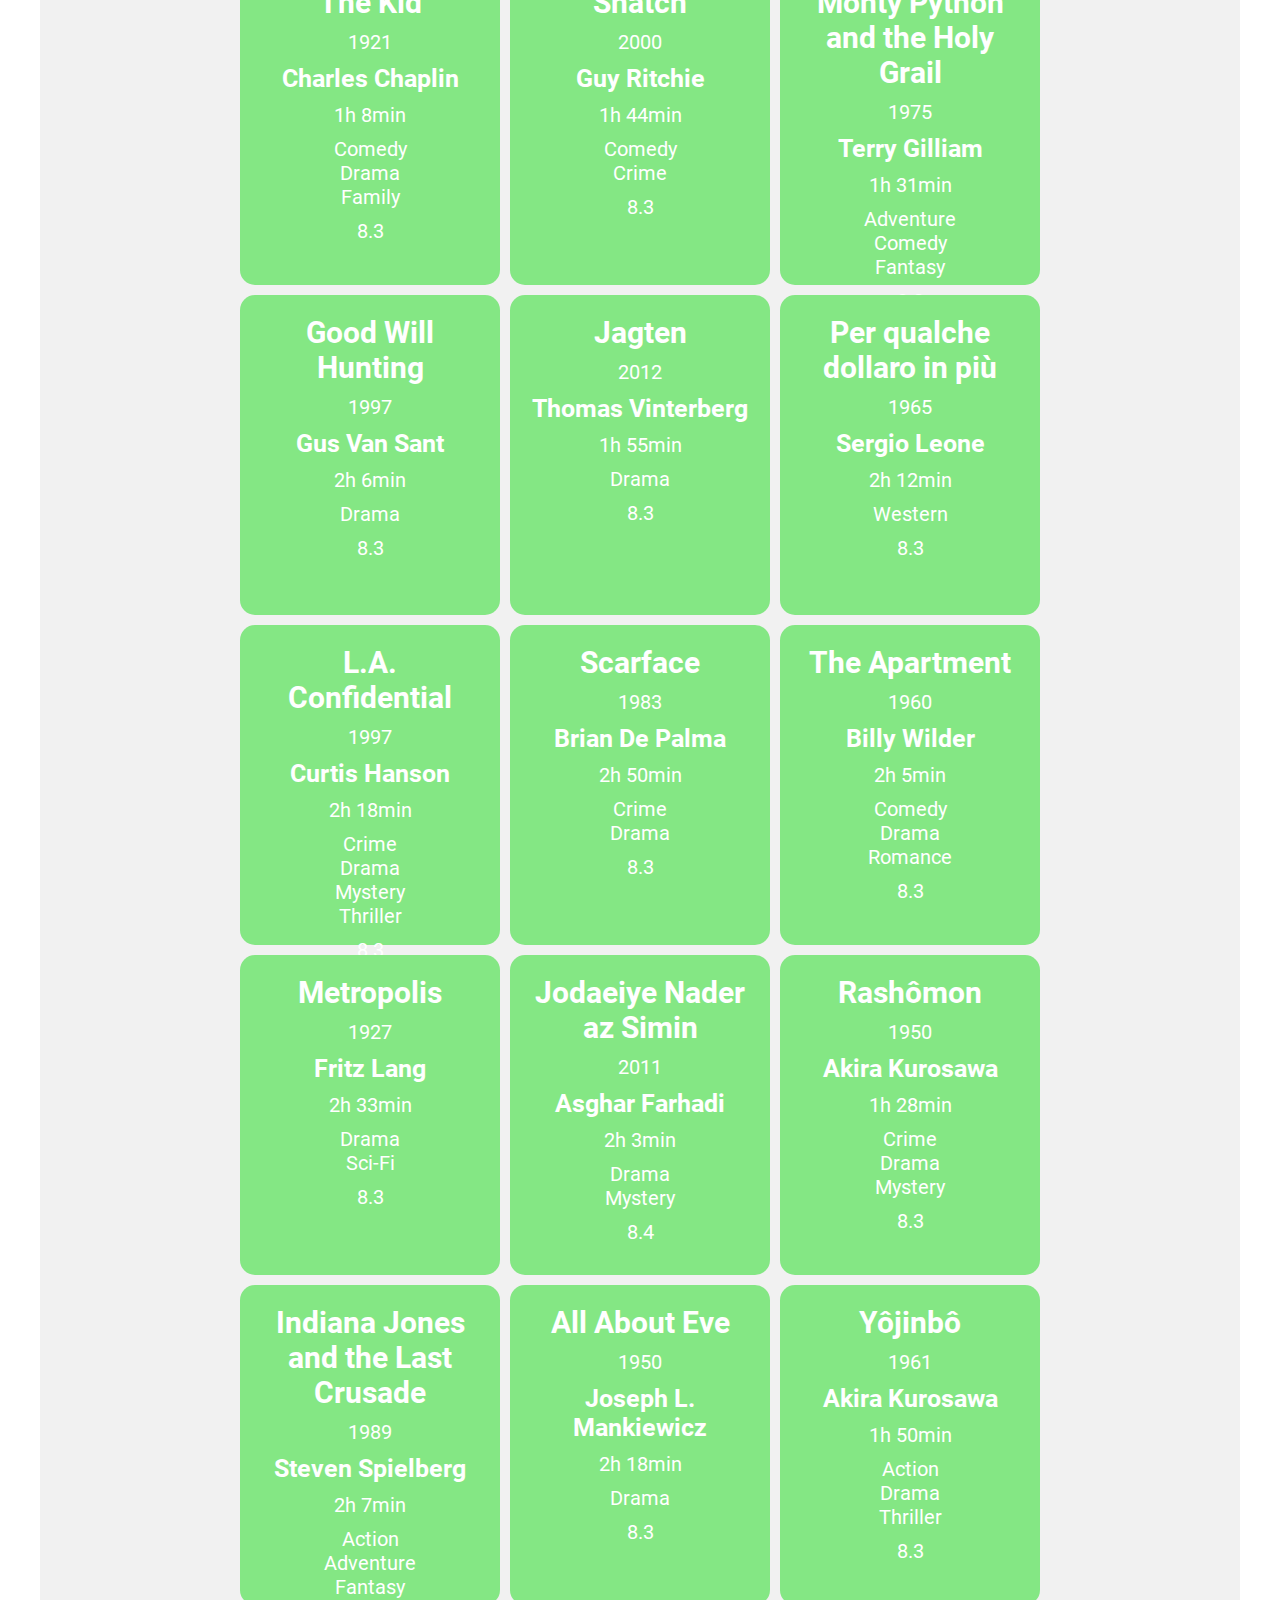
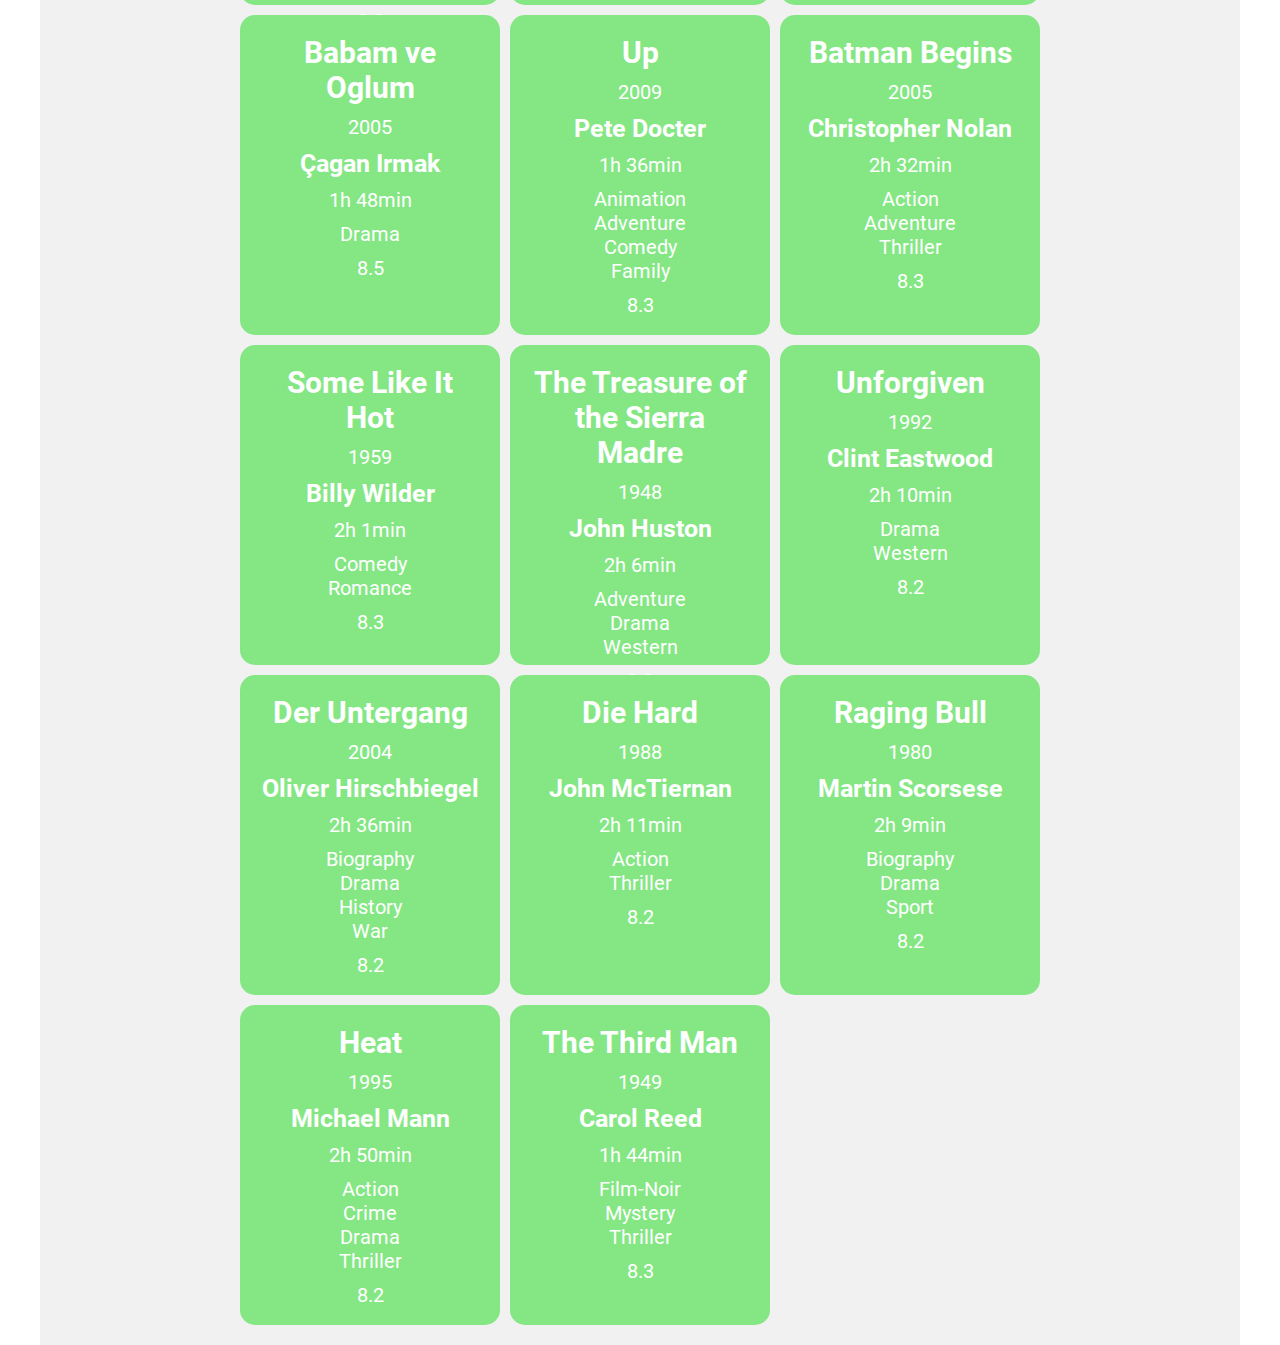
==== commit 45fb1552: "done" ====
--- a/index.html
+++ b/index.html
@@ -17,10 +17,33 @@
             <input type="text" />
             <input type="submit" value="Search" />
           </div>
+
           <div>
-            <input type="button" id="year-up" value="Year Up" />
-            <input type="button" id="year-down" value="Year Down" />
-            <input type="button" id="best-rate" value="Best Rate" />
+            <input
+              type="button"
+              id="return"
+              value="Return"
+              onclick="sortOriginal()"
+            />
+
+            <input
+              type="button"
+              id="year-up"
+              value="Year Up"
+              onclick="sortYearUp()"
+            />
+            <input
+              type="button"
+              id="year-down"
+              value="Year Down"
+              onclick="sortYearDown()"
+            />
+            <input
+              type="button"
+              id="best-rate"
+              value="Best Rate"
+              onclick="sortBestRate()"
+            />
           </div>
         </form>
         <p></p>
--- a/assets/css/style.css
+++ b/assets/css/style.css
@@ -23,6 +23,7 @@
   width: 100vw;
   margin: 0 auto;
   background-color: rgb(241, 241, 241);
+  min-height: 100vh;
 }
 
 header {
